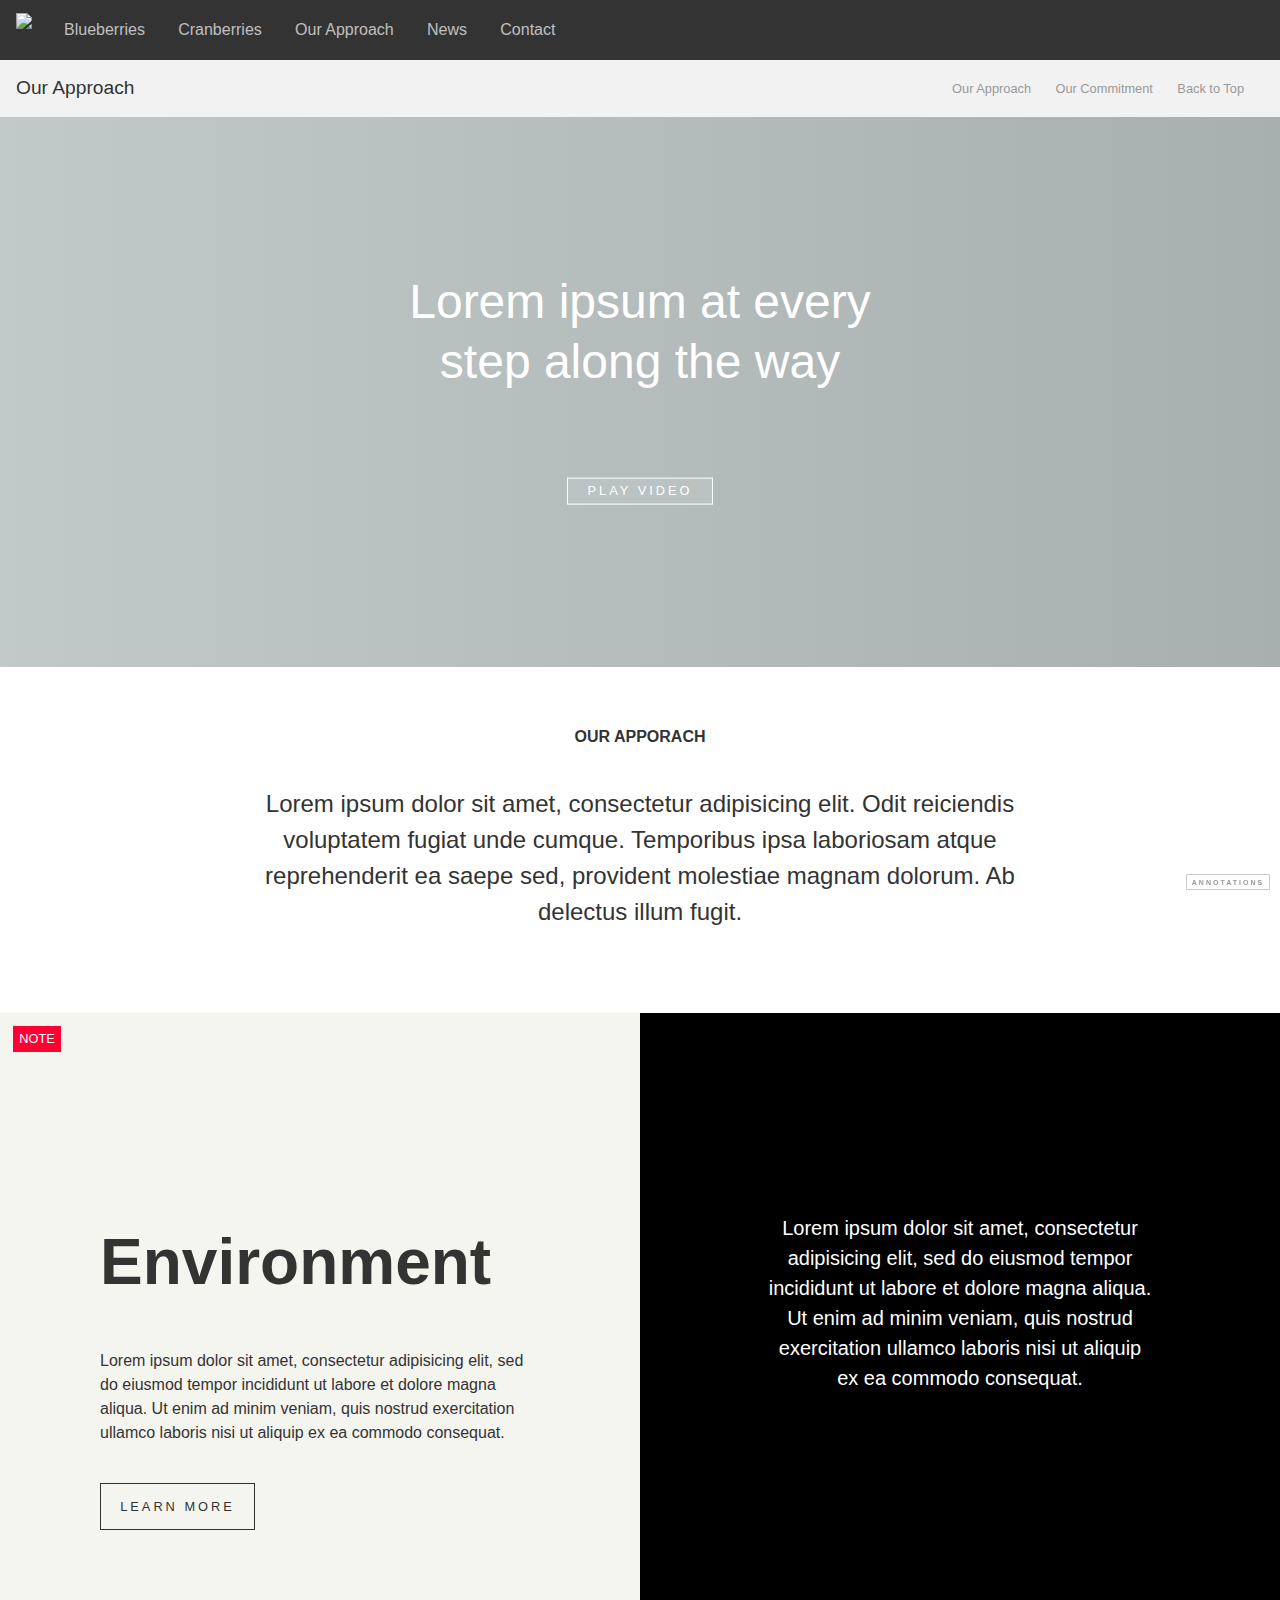
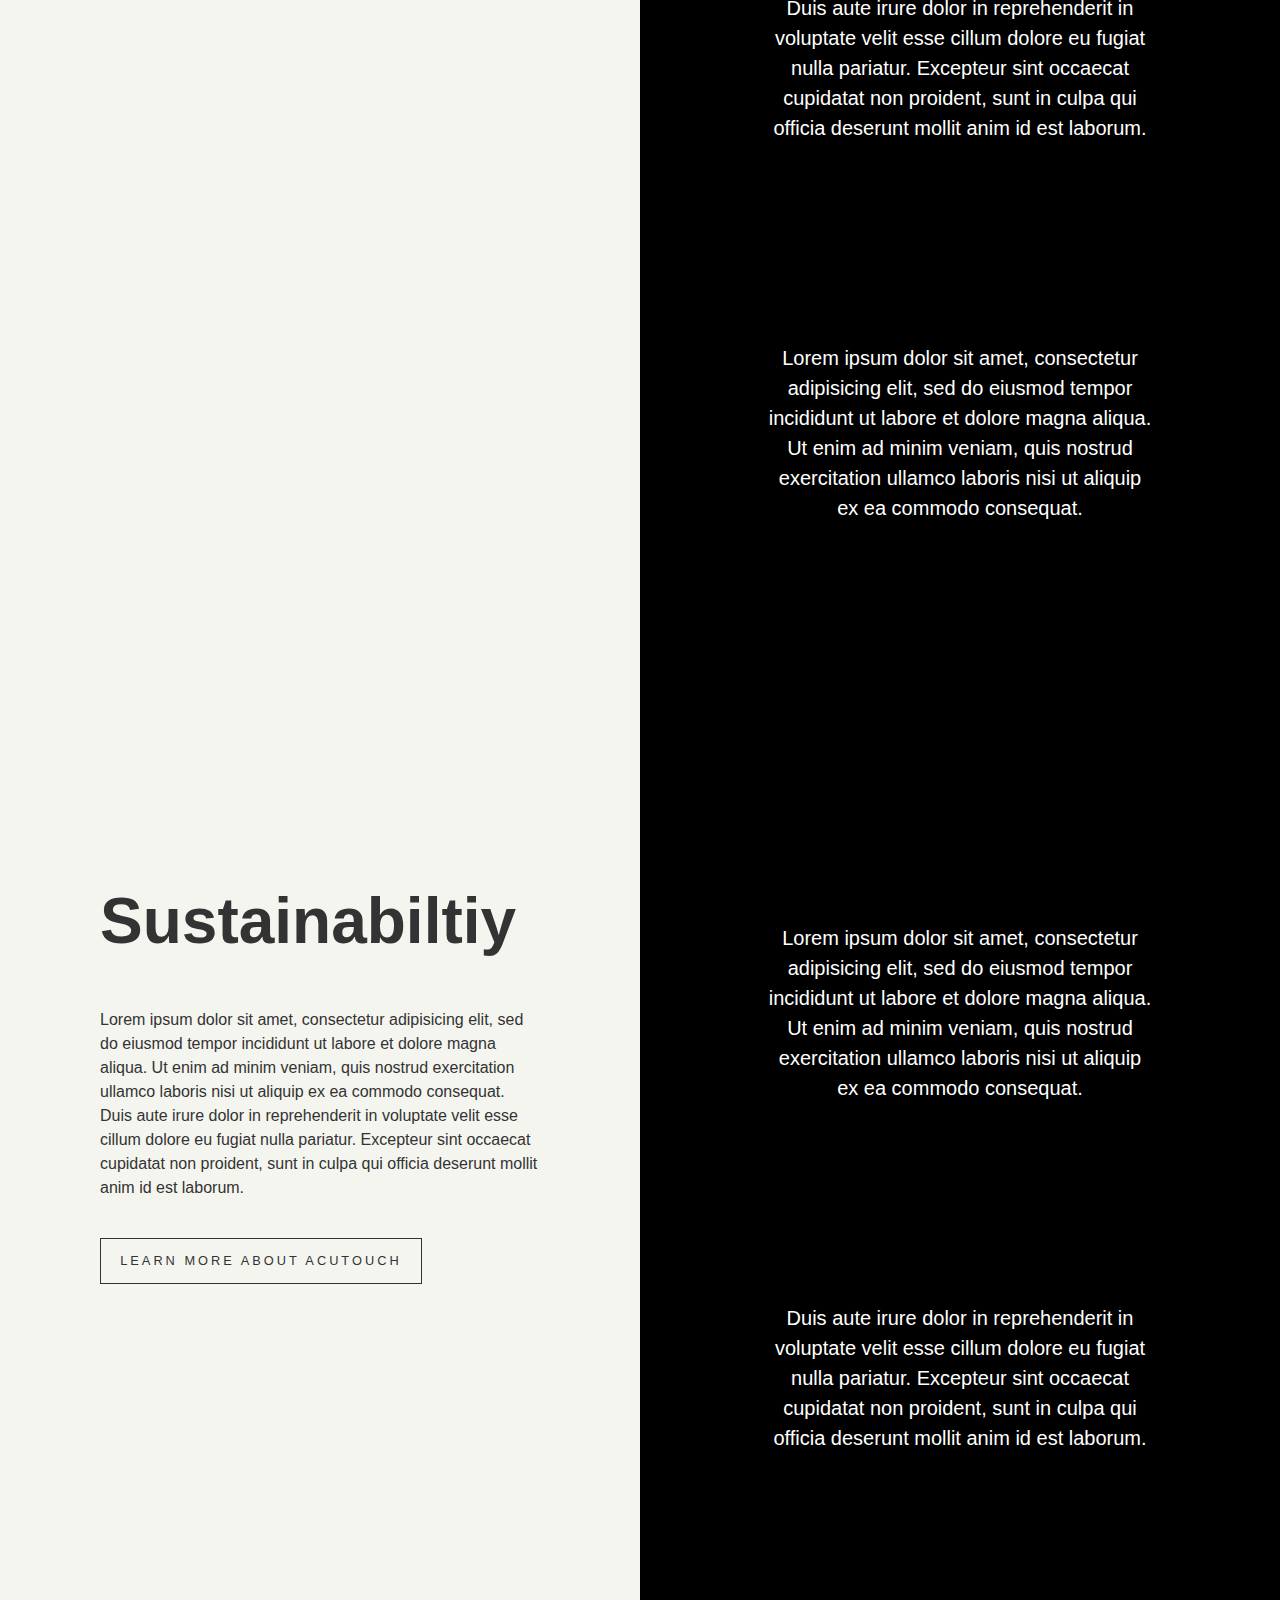
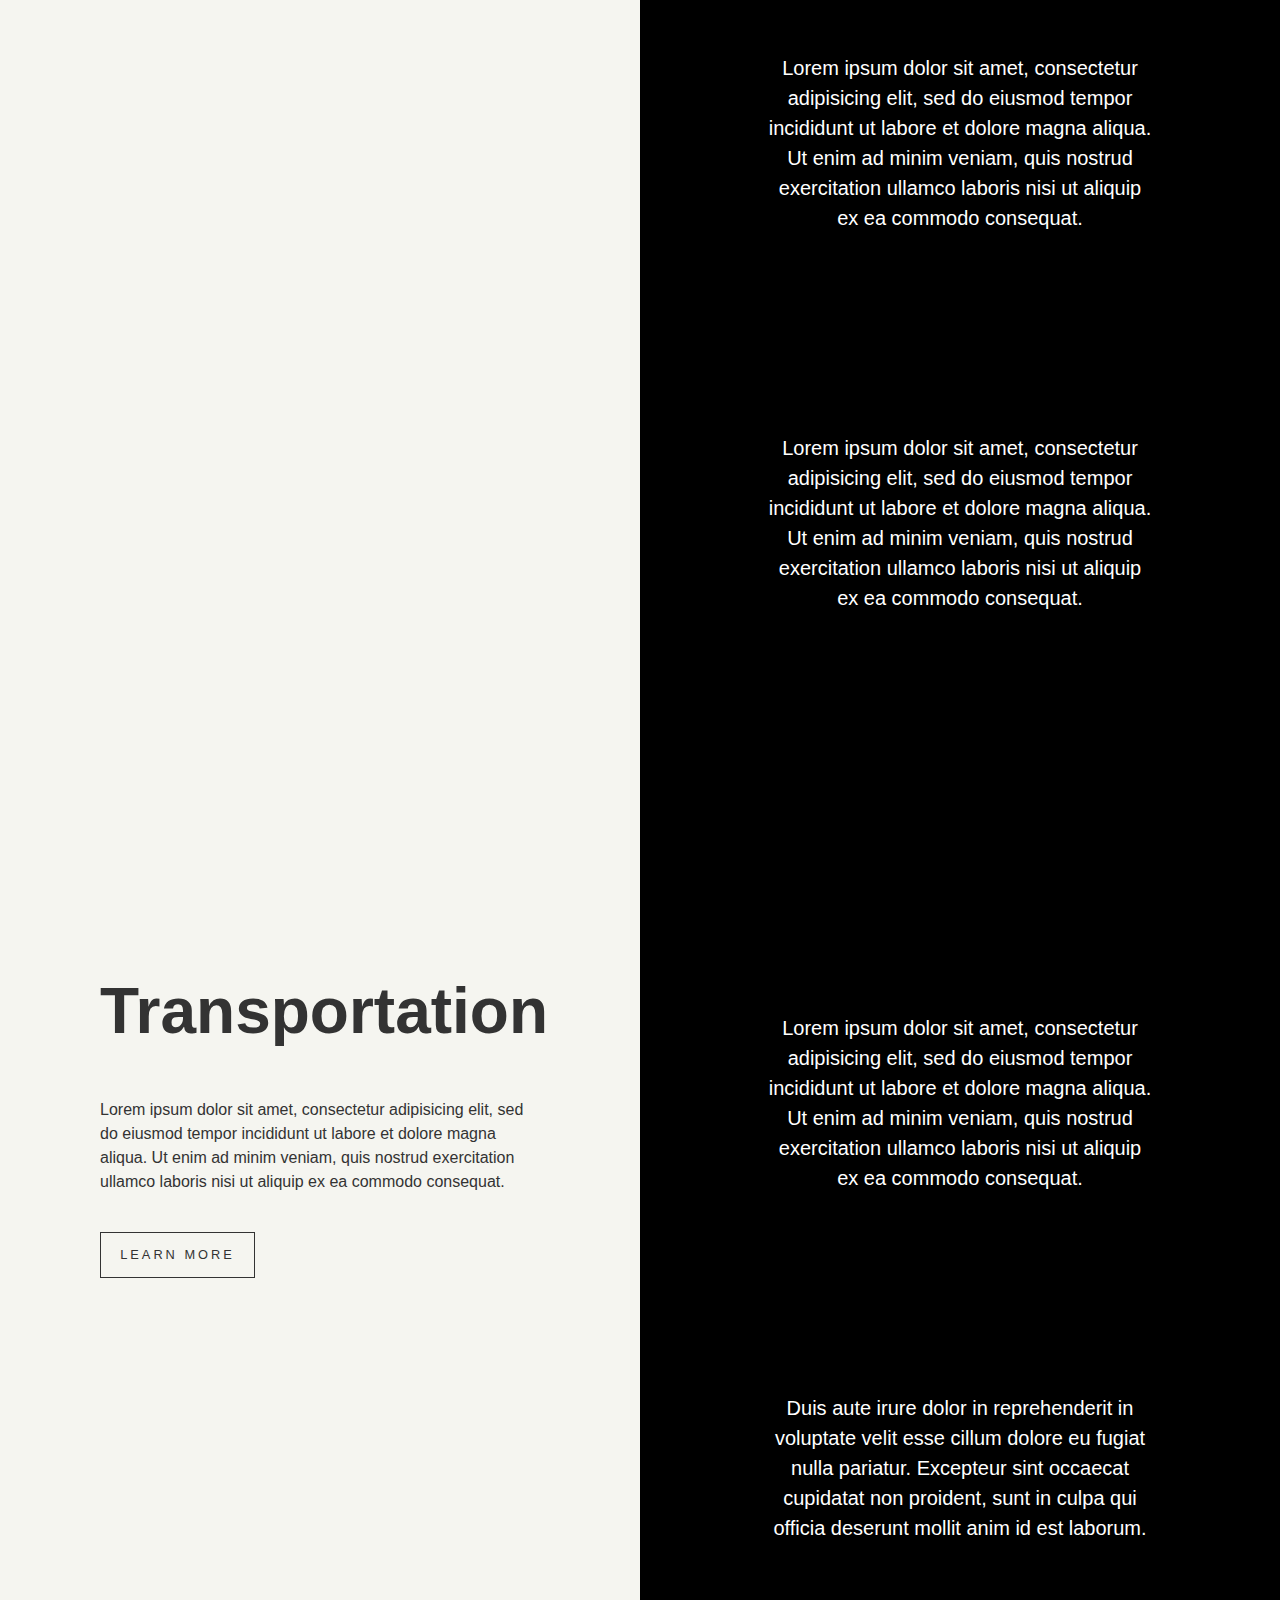
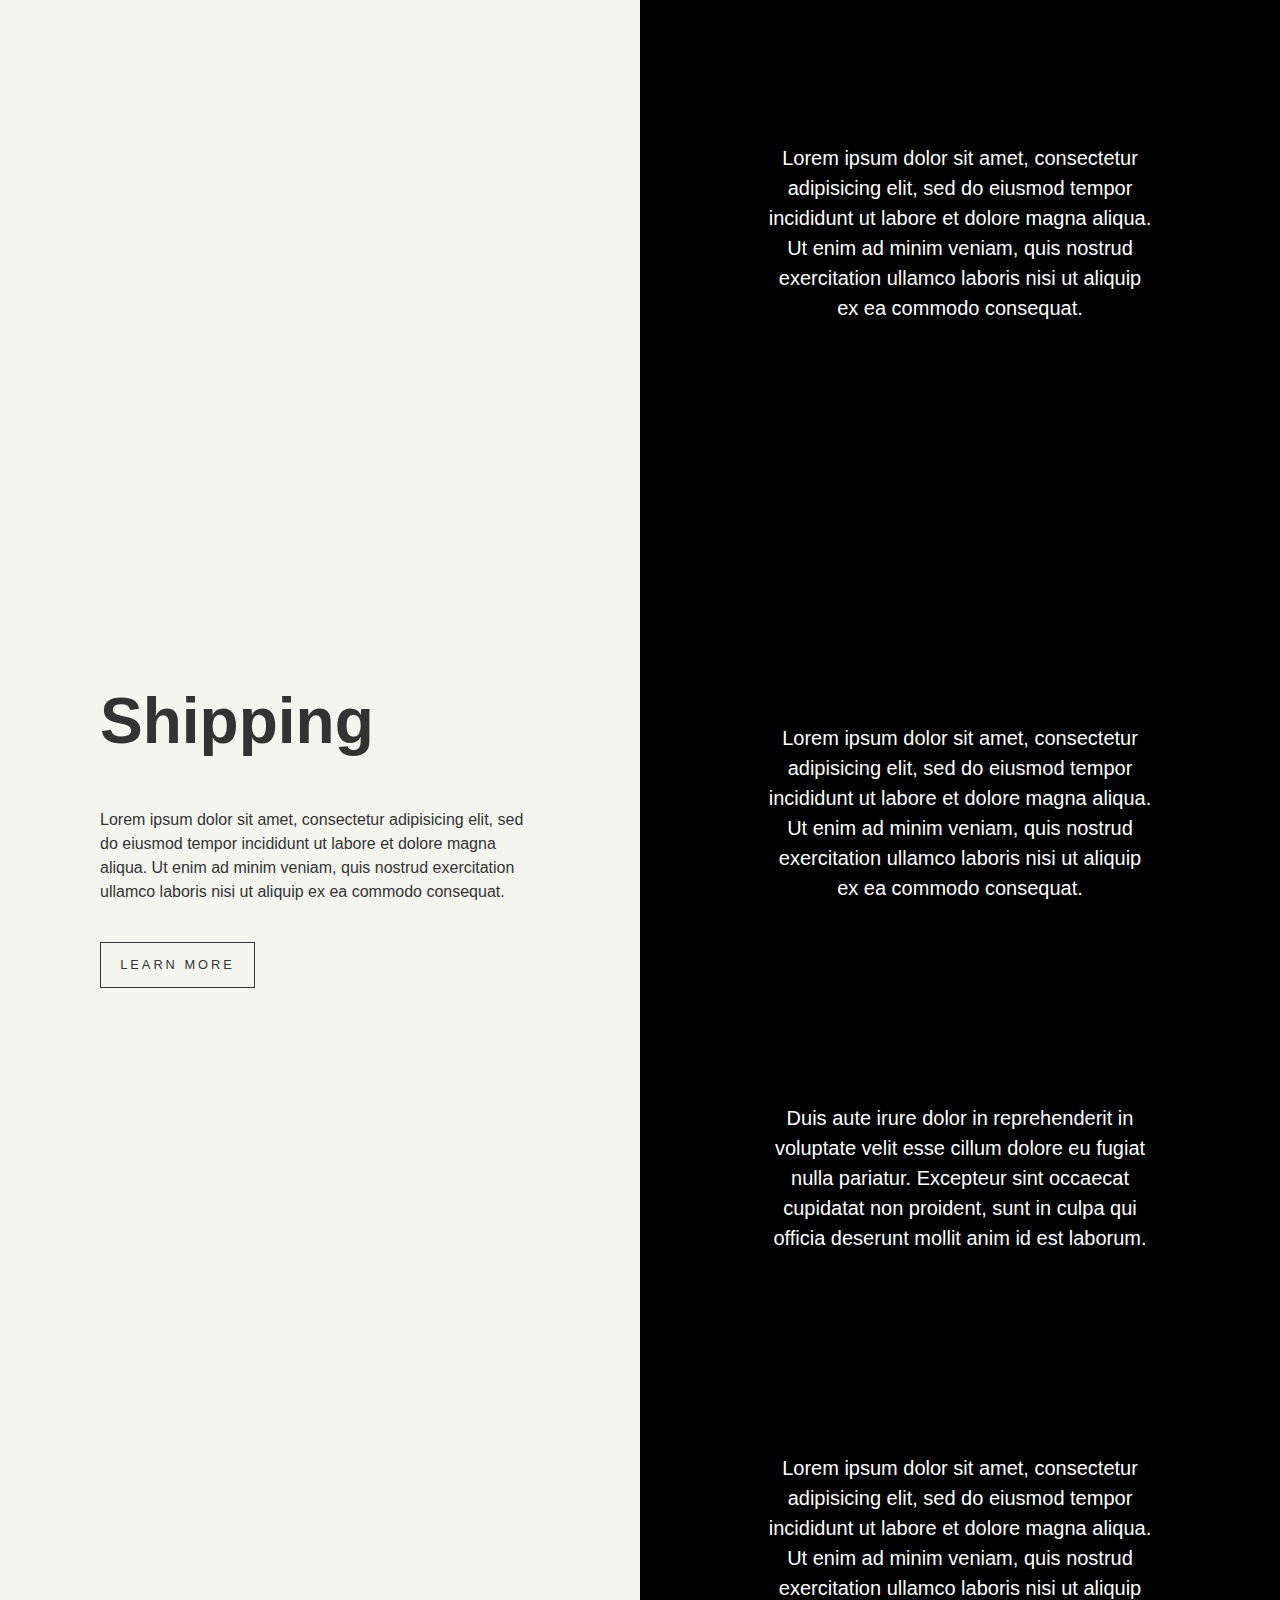
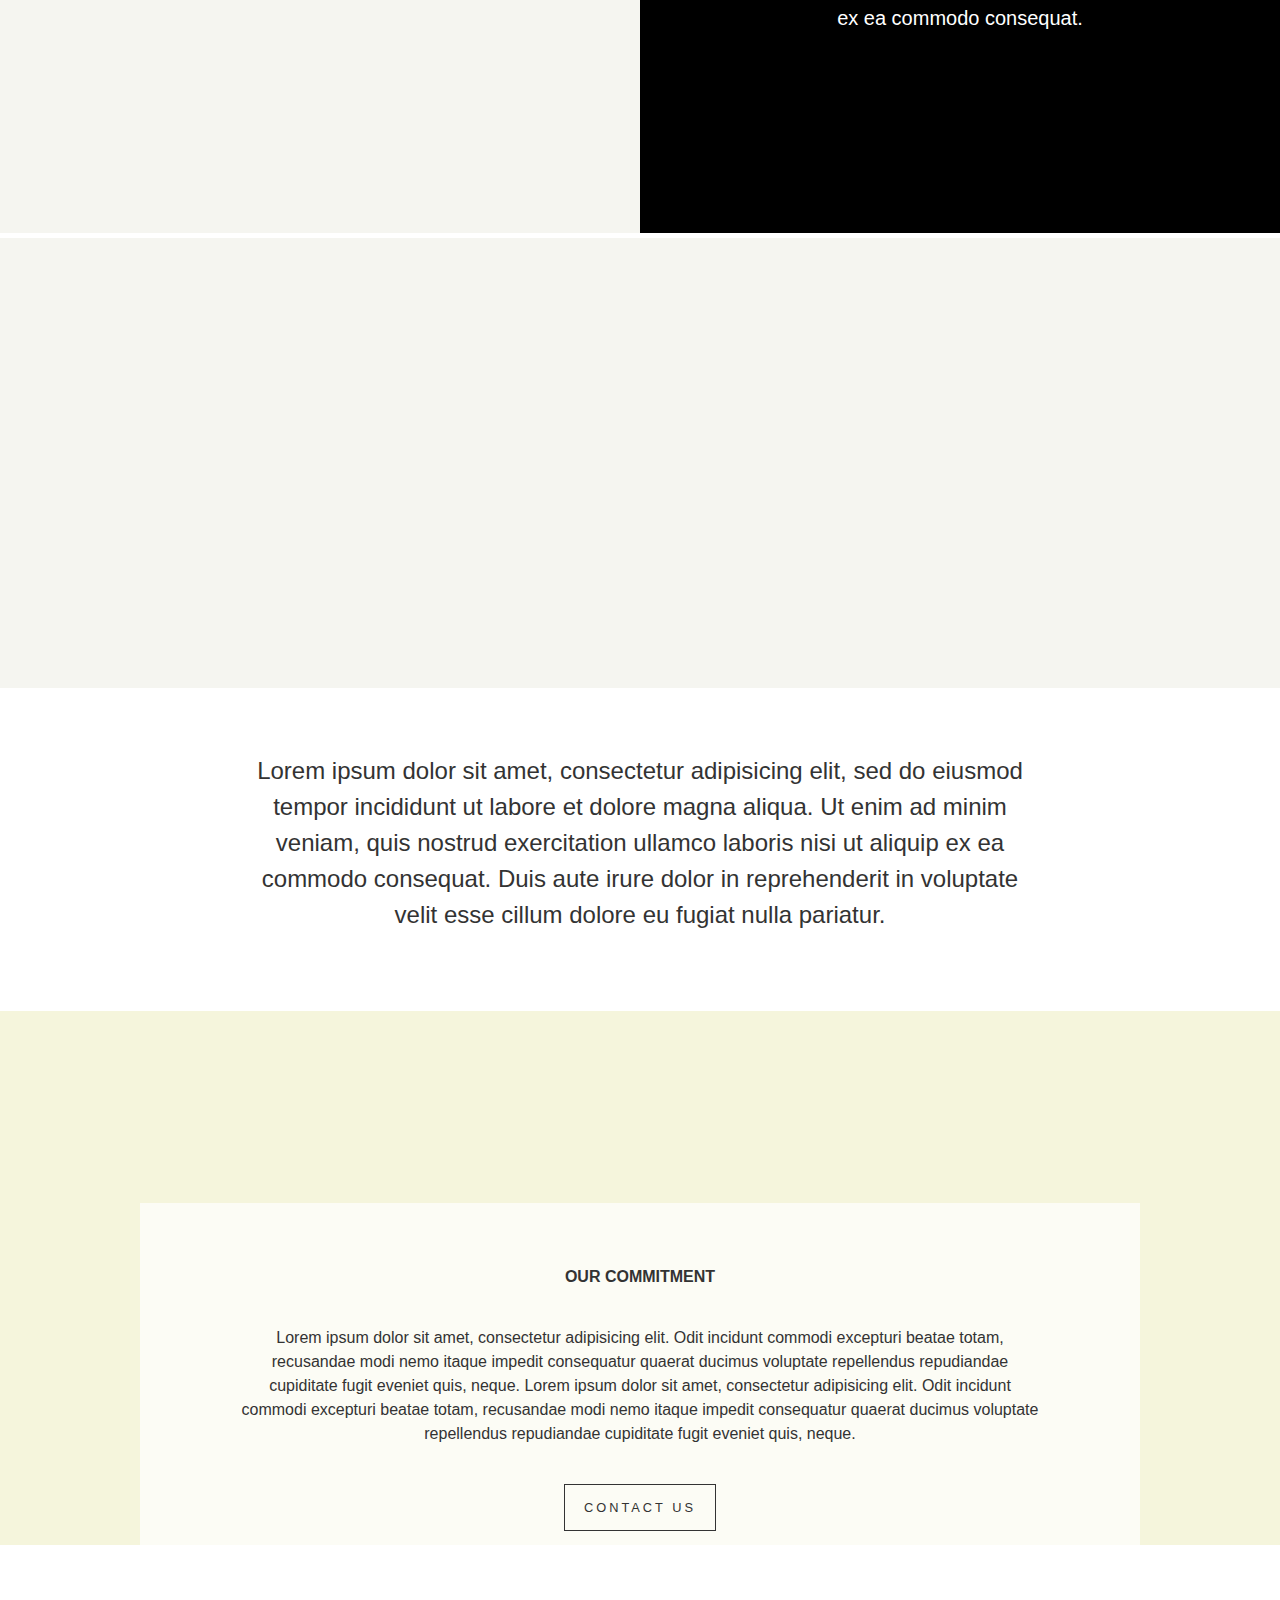
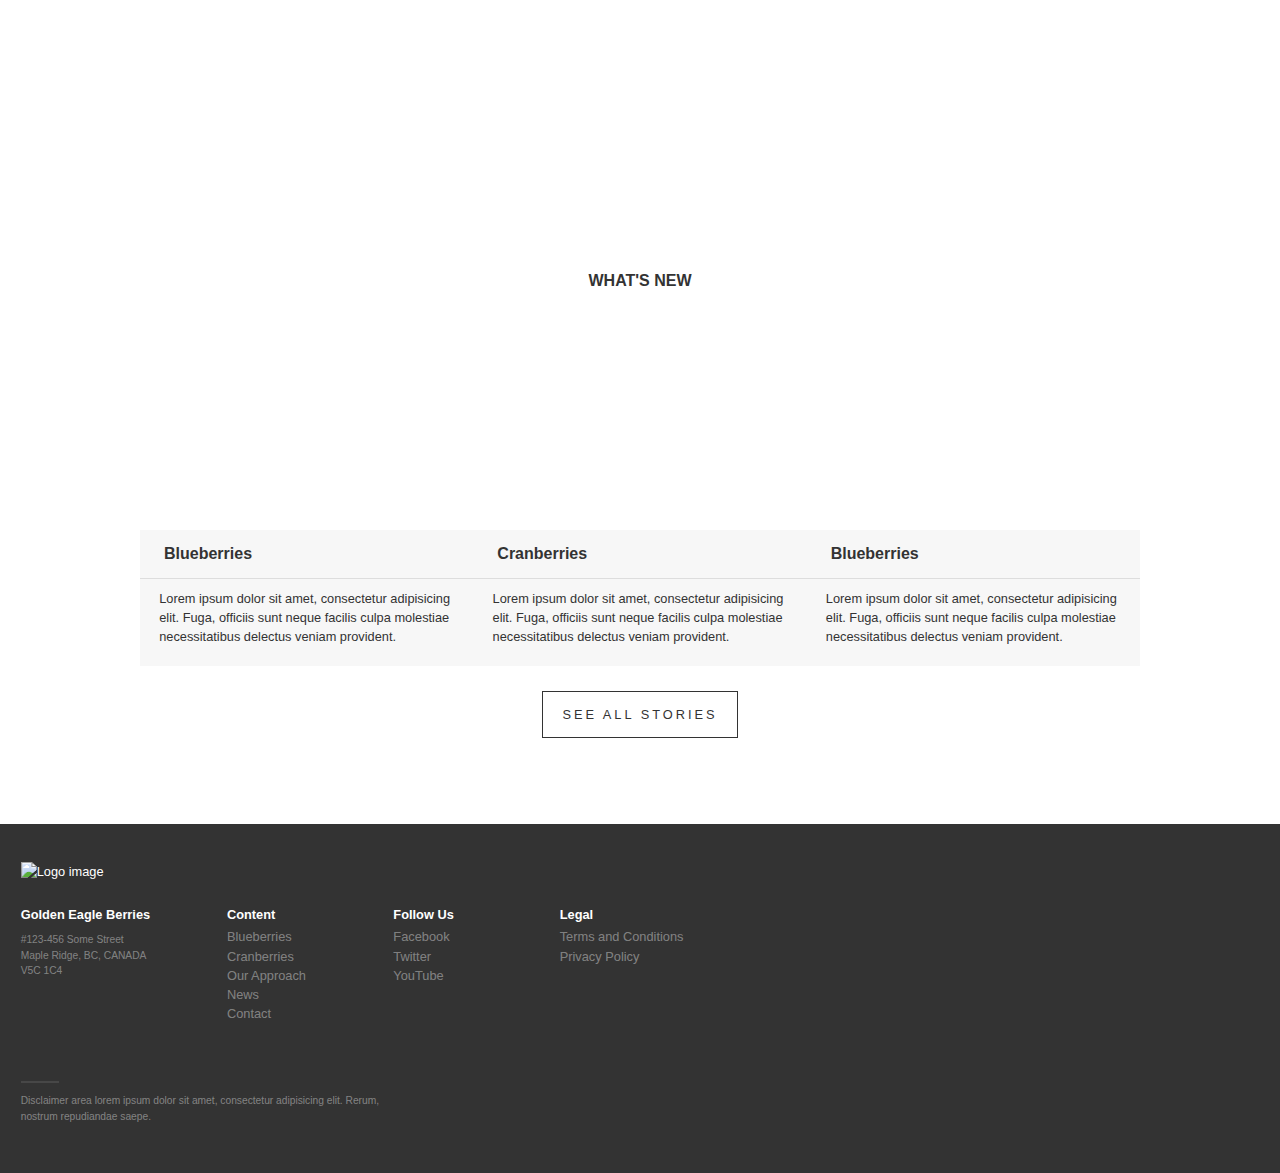
==== approach.html @ 4b3022dd "tweaks" ====
<!DOCTYPE html>
<html lang="en">
<head>
	<meta charset="UTF-8">
	<meta http-equiv="X-UA-Compatible" content="IE=edge,chrome=1">
	<meta name="viewport" content="width=device-width, initial-scale=1">
	<title>GEB Wireframe</title>
    <link rel="stylesheet" href="css/styles.css">
    <link rel="stylesheet" href="css/video-bg-style.css">
</head>

<body role="document">
  <div class="container clearfix" id="top">

    <header class="navigation" role="banner">
      <div class="navigation-wrapper">
        <a href="index.html" class="logo">
          <img src="img/logo.png">
        </a>
        <a href="javascript:void(0)" class="navigation-menu-button" id="js-mobile-menu">MENU</a>
        <nav role="navigation">
          <ul id="js-navigation-menu" class="navigation-menu show">
            <li class="nav-link"><a href="blueberries.html">Blueberries</a></li>
            <li class="nav-link"><a href="javascript:void(0)">Cranberries</a></li>
            <li class="nav-link"><a href="javascript:void(0)">Our Approach</a>
<!--               <ul class="submenu">
                <li><a href="javascript:void(0)">Farming</a></li>
                <li><a href="javascript:void(0)">Transportation</a></li>
                <li class="more"><a href="javascript:void(0)">Community</a>
                  <ul class="submenu">
                    <li><a href="javascript:void(0)">Sub-submenu Item</a></li>
                    <li><a href="javascript:void(0)">Another Item</a></li>
                  </ul>
                </li>
              </ul> -->
            </li>
            <li class="nav-link"><a href="javascript:void(0)">News</a></li>
            <li class="nav-link"><a href="contact.html">Contact</a></li>
          </ul>
        </nav>
        <!-- <div class="navigation-tools">
          <div class="search-bar">
            <form role="search">
              <input type="search" placeholder="Enter Search" />
              <button type="submit">
                <img src="https://raw.githubusercontent.com/thoughtbot/refills/master/source/images/search-icon.png" alt="Search Icon">
              </button>
            </form>
          </div>
        </div> -->
      </div>
    </header>

    <div class="sub-navigation">
      <div class="sub-navigation-wrapper">
        <nav role="navigation">
        <h1>Our Approach</h1>
          <ul>
            <li><a href="#overview">Our Approach</a></li>
            <li><a href="#commitment">Our Commitment</a></li>
            <li><a href="#top">Back to Top</a></li>
          </ul>
        </nav>
      </div>
    </div>


    <section class="image-gradient-dynamic intro">

      <!-- <div id="background-video" class="background-video"></div> -->
      <div class="overlay" style="background-image:url('img/fields.jpg'); background-position: center;"></div>

      <div class="copy">
        <p>Lorem ipsum at every step along the way</p>
        <label for="modal-1">
          <div class="modal-trigger button-hollow">Play Video</div>
        </label>
      </div>

      <div class="modal">
        <input class="modal-state" id="modal-1" type="checkbox" />
        <div class="modal-fade-screen">
          <div class="modal-inner">
            <div class="modal-close" for="modal-1"></div>
              <div class="video">
                <div class="video-wrapper">
                    <iframe src="http://www.youtube.com/embed/8ItNE_DX6Cc?showinfo=0&iv_load_policy=3&controls=0" frameborder="0" allowfullscreen></iframe>
                </div>
              </div>
          </div>
        </div>
      </div>

    </section>

    <section id="overview" class="center">
      <div class="section-inner-sm">
        <h2>Our Apporach</h2>
        <p>Lorem ipsum dolor sit amet, consectetur adipisicing elit. Odit reiciendis voluptatem fugiat unde cumque. Temporibus ipsa laboriosam atque reprehenderit ea saepe sed, provident molestiae magnam dolorum. Ab delectus illum fugit.</p>
      </div>
    </section>

    <section>
        <div class="process">

        <div class="row stickem-container">
          <div class="tooltip-item">
            NOTE
            <div class="tooltip">
              <p>This illustrates basic behaviour - we may want to customize this section with transiitons and video backgrounds</p>
            </div>
          </div>

          <div class="content" style="background-image:url('https://c.stocksy.com/a/nde200/z0/632883.jpg')">
            <p>Lorem ipsum dolor sit amet, consectetur adipisicing elit, sed do eiusmod tempor incididunt ut labore et dolore magna aliqua. Ut enim ad minim veniam, quis nostrud exercitation ullamco laboris nisi ut aliquip ex ea commodo consequat.</p>
            <p>Duis aute irure dolor in reprehenderit in voluptate velit esse cillum dolore eu fugiat nulla pariatur. Excepteur sint occaecat cupidatat non proident, sunt in culpa qui officia deserunt mollit anim id est laborum.</p>
            <p>Lorem ipsum dolor sit amet, consectetur adipisicing elit, sed do eiusmod tempor incididunt ut labore et dolore magna aliqua. Ut enim ad minim veniam, quis nostrud exercitation ullamco laboris nisi ut aliquip ex ea commodo consequat.</p>
          </div>

          <div class="aside stickem">
            <h3>Environment</h3>
            <p>Lorem ipsum dolor sit amet, consectetur adipisicing elit, sed do eiusmod tempor incididunt ut labore et dolore magna aliqua. Ut enim ad minim veniam, quis nostrud exercitation ullamco laboris nisi ut aliquip ex ea commodo consequat.</p>
            <a href="#" class="button-hollow dark">Learn more</a>
          </div>
        </div>

        <div class="row stickem-container">
          <div class="content" style="background-image:url('https://c.stocksy.com/a/Tft000/z0/213991.jpg')">
            <p>Lorem ipsum dolor sit amet, consectetur adipisicing elit, sed do eiusmod tempor incididunt ut labore et dolore magna aliqua. Ut enim ad minim veniam, quis nostrud exercitation ullamco laboris nisi ut aliquip ex ea commodo consequat.</p>
            <p>Duis aute irure dolor in reprehenderit in voluptate velit esse cillum dolore eu fugiat nulla pariatur. Excepteur sint occaecat cupidatat non proident, sunt in culpa qui officia deserunt mollit anim id est laborum.</p>
            <p>Lorem ipsum dolor sit amet, consectetur adipisicing elit, sed do eiusmod tempor incididunt ut labore et dolore magna aliqua. Ut enim ad minim veniam, quis nostrud exercitation ullamco laboris nisi ut aliquip ex ea commodo consequat.</p>
            <p>Lorem ipsum dolor sit amet, consectetur adipisicing elit, sed do eiusmod tempor incididunt ut labore et dolore magna aliqua. Ut enim ad minim veniam, quis nostrud exercitation ullamco laboris nisi ut aliquip ex ea commodo consequat.</p>
          </div>

          <div class="aside stickem">
            <h3>Sustainabiltiy</h3>
            <p>Lorem ipsum dolor sit amet, consectetur adipisicing elit, sed do eiusmod tempor incididunt ut labore et dolore magna aliqua. Ut enim ad minim veniam, quis nostrud exercitation ullamco laboris nisi ut aliquip ex ea commodo consequat. Duis aute irure dolor in reprehenderit in voluptate velit esse cillum dolore eu fugiat nulla pariatur. Excepteur sint occaecat cupidatat non proident, sunt in culpa qui officia deserunt mollit anim id est laborum.</p>
            <a href="#" class="button-hollow dark">Learn more about AcuTouch</a>
          </div>
        </div>

        <div class="row stickem-container">
          <div class="content" style="background-image:url('https://c.stocksy.com/a/Tft000/z0/213991.jpg')">
            <p>Lorem ipsum dolor sit amet, consectetur adipisicing elit, sed do eiusmod tempor incididunt ut labore et dolore magna aliqua. Ut enim ad minim veniam, quis nostrud exercitation ullamco laboris nisi ut aliquip ex ea commodo consequat.</p>
            <p>Duis aute irure dolor in reprehenderit in voluptate velit esse cillum dolore eu fugiat nulla pariatur. Excepteur sint occaecat cupidatat non proident, sunt in culpa qui officia deserunt mollit anim id est laborum.</p>
            <p>Lorem ipsum dolor sit amet, consectetur adipisicing elit, sed do eiusmod tempor incididunt ut labore et dolore magna aliqua. Ut enim ad minim veniam, quis nostrud exercitation ullamco laboris nisi ut aliquip ex ea commodo consequat.</p>
          </div>

          <div class="aside stickem">
            <h3>Transportation</h3>
            <p>Lorem ipsum dolor sit amet, consectetur adipisicing elit, sed do eiusmod tempor incididunt ut labore et dolore magna aliqua. Ut enim ad minim veniam, quis nostrud exercitation ullamco laboris nisi ut aliquip ex ea commodo consequat.</p>
            <a href="#" class="button-hollow dark">Learn more</a>
          </div>
        </div>

        <div class="row stickem-container">
          <div class="content" style="background-image:url('https://c.stocksy.com/a/Tft000/z0/213991.jpg')">
            <p>Lorem ipsum dolor sit amet, consectetur adipisicing elit, sed do eiusmod tempor incididunt ut labore et dolore magna aliqua. Ut enim ad minim veniam, quis nostrud exercitation ullamco laboris nisi ut aliquip ex ea commodo consequat.</p>
            <p>Duis aute irure dolor in reprehenderit in voluptate velit esse cillum dolore eu fugiat nulla pariatur. Excepteur sint occaecat cupidatat non proident, sunt in culpa qui officia deserunt mollit anim id est laborum.</p>
            <p>Lorem ipsum dolor sit amet, consectetur adipisicing elit, sed do eiusmod tempor incididunt ut labore et dolore magna aliqua. Ut enim ad minim veniam, quis nostrud exercitation ullamco laboris nisi ut aliquip ex ea commodo consequat.</p>
          </div>

          <div class="aside stickem">
            <h3>Shipping</h3>
            <p>Lorem ipsum dolor sit amet, consectetur adipisicing elit, sed do eiusmod tempor incididunt ut labore et dolore magna aliqua. Ut enim ad minim veniam, quis nostrud exercitation ullamco laboris nisi ut aliquip ex ea commodo consequat.</p>
            <a href="#" class="button-hollow dark">Learn more</a>
          </div>
        </div>

        <div class="row stickem-container" style="background-image:url('https://c.stocksy.com/a/8kv200/z0/698624.jpg')">
        </div>

      </div>
    </section>

    <section id="overview" class="center">
      <div class="section-inner-sm">
      <p>Lorem ipsum dolor sit amet, consectetur adipisicing elit, sed do eiusmod
      tempor incididunt ut labore et dolore magna aliqua. Ut enim ad minim veniam,
      quis nostrud exercitation ullamco laboris nisi ut aliquip ex ea commodo
      consequat. Duis aute irure dolor in reprehenderit in voluptate velit esse
      cillum dolore eu fugiat nulla pariatur.</p>
      </div>
    </section>


    <section id="commitment">

    	<div id="js-parallax-window" class="parallax-window">
    	  <div class="parallax-static-content">
    	    <div class="section-inner floating-box">
           <h2>Our Commitment</h2>
           <p>Lorem ipsum dolor sit amet, consectetur adipisicing elit. Odit incidunt commodi excepturi beatae totam, recusandae modi nemo itaque impedit consequatur quaerat ducimus voluptate repellendus repudiandae cupiditate fugit eveniet quis, neque. Lorem ipsum dolor sit amet, consectetur adipisicing elit. Odit incidunt commodi excepturi beatae totam, recusandae modi nemo itaque impedit consequatur quaerat ducimus voluptate repellendus repudiandae cupiditate fugit eveniet quis, neque.</p>
           <a href="#" class="button-hollow dark">Contact Us</a>
          </div>
    	  </div>
    	  <div id="js-parallax-background" class="parallax-background"></div>
    	</div>
    </section>

    <section id="news" class="center">
      <div class="section-inner">
        <h2>What's New</h2>
        <div class="cards">

        <div class="card">
          <div class="card-image">
            <img src="https://c.stocksy.com/a/Tft000/z0/213991.jpg" alt="">
          </div>
          <div class="card-header">
            Blueberries
          </div>
          <div class="card-copy">
            <p>Lorem ipsum dolor sit amet, consectetur adipisicing elit. Fuga, officiis sunt neque facilis culpa molestiae necessitatibus delectus veniam provident.</p>
          </div>
        </div>

        <div class="card">
          <div class="card-image">
            <img src="https://c.stocksy.com/a/H6z100/z0/473201.jpg" alt="">
          </div>
          <div class="card-header">
            Cranberries
          </div>
          <div class="card-copy">
            <p>Lorem ipsum dolor sit amet, consectetur adipisicing elit. Fuga, officiis sunt neque facilis culpa molestiae necessitatibus delectus veniam provident.</p>
          </div>
        </div>
            <div class="card">
          <div class="card-image">
            <img src="https://c.stocksy.com/a/5Sb000/z0/143969.jpg" alt="">
          </div>
          <div class="card-header">
            Blueberries
          </div>
          <div class="card-copy">
            <p>Lorem ipsum dolor sit amet, consectetur adipisicing elit. Fuga, officiis sunt neque facilis culpa molestiae necessitatibus delectus veniam provident.</p>
          </div>
        </div>

      </div>
      <a href="#" class="button-hollow dark center">See all stories</a>
      </div>
    </section>


    <!--WIREFRAME ANNOTATIONS-->

    <button type="button" class="js-menu-trigger sliding-panel-button">
      Annotations
    </button>

    <nav class="js-menu sliding-panel-content annotations">
      <h3>Annotations</h3>
      <p><strong>Please note:</strong> This is not a functional site &ndash; it is a wireframe used for layout purposes only. Design details will be worked out during design phase.</p>
      <hr>
      <h4>Process Section</h4>
      <ol>
        <li>For interactive scrolling component we would like to enhance with video background, should budget allow for it</li>
        <li>See this <a href="https://nest.com/ca/thermostat/meet-nest-thermostat/">example</a></li>
      </ol>
      <h4>News Stories</h4>
      <p>News stories to pull last 6 from blog posts</p>
    </nav>
    <div class="js-menu-screen sliding-panel-fade-screen"></div>


    <footer class="footer" role="contentinfo">
      <div class="footer-logo">
        <img src="img/logo.png" alt="Logo image">
      </div>
      <div class="footer-address">
        <h3>Golden Eagle Berries</h3>
        <p>#123-456 Some Street<br>
        Maple Ridge, BC, CANADA<br>
        V5C 1C4</p>
      </div>
      <div class="footer-links">
        <ul>
          <li><h3>Content</h3></li>
          <li><a href="javascript:void(0)">Blueberries</a></li>
          <li><a href="javascript:void(0)">Cranberries</a></li>
          <li><a href="javascript:void(0)">Our Approach</a></li>
          <li><a href="javascript:void(0)">News</a></li>
          <li><a href="javascript:void(0)">Contact</a></li>
        </ul>
        <ul>
          <li><h3>Follow Us</h3></li>
          <li><a href="javascript:void(0)">Facebook</a></li>
          <li><a href="javascript:void(0)">Twitter</a></li>
          <li><a href="javascript:void(0)">YouTube</a></li>
        </ul>
        <ul>
          <li><h3>Legal</h3></li>
          <li><a href="javascript:void(0)">Terms and Conditions</a></li>
          <li><a href="javascript:void(0)">Privacy Policy</a></li>
        </ul>
      </div>
      <hr>
      <p>Disclaimer area lorem ipsum dolor sit amet, consectetur adipisicing elit. Rerum, nostrum repudiandae saepe.</p>
    </footer>

</div>

<script src="http://code.jquery.com/jquery-1.11.3.min.js"></script>
<script src="js/bourbon/navigation.js"></script>
<script src="js/bourbon/parallax.js"></script>
<script src="js/bourbon/modal.js"></script>
<script src="js/bourbon/sliding-panel-content.js"></script>

<script src="js/external/jquery.youtubebackground.js"></script>
<script src="js/external/jquery.youtube.js"></script>
<script src="js/external/jquery.stickem.js"></script>
<script src="js/external/script.js"></script>

<script>
  $(document).ready(function() {
    $('.process').stickem();
  });
</script>

</body>
</html>
---- css/styles.css ----
@charset "UTF-8";
/* Main Stylesheet */
button, input[type="button"], input[type="reset"], input[type="submit"] {
  appearance: none;
  background-color: #477dca;
  border: 0;
  border-radius: 3px;
  color: #fff;
  cursor: pointer;
  display: inline-block;
  font-family: "Helvetica Neue", "Helvetica", "Roboto", "Arial", sans-serif;
  font-size: 1em;
  -webkit-font-smoothing: antialiased;
  font-weight: 600;
  line-height: 1;
  padding: 0.75em 1.5em;
  text-decoration: none;
  transition: background-color 150ms ease;
  user-select: none;
  vertical-align: middle;
  white-space: nowrap; }
  button:hover, button:focus, input[type="button"]:hover, input[type="button"]:focus, input[type="reset"]:hover, input[type="reset"]:focus, input[type="submit"]:hover, input[type="submit"]:focus {
    background-color: #3864a1;
    color: #fff; }
  button:disabled, input[type="button"]:disabled, input[type="reset"]:disabled, input[type="submit"]:disabled {
    cursor: not-allowed;
    opacity: 0.5; }
    button:disabled:hover, input[type="button"]:disabled:hover, input[type="reset"]:disabled:hover, input[type="submit"]:disabled:hover {
      background-color: #477dca; }

fieldset {
  background-color: #f6f6f6;
  border: 1px solid #ddd;
  margin: 0 0 0.75em;
  padding: 1.5em; }

input,
label,
select {
  display: block;
  font-family: "Helvetica Neue", "Helvetica", "Roboto", "Arial", sans-serif;
  font-size: 1em; }

label {
  font-weight: 600;
  margin-bottom: 0.375em; }
  label.required::after {
    content: "*"; }
  label abbr {
    display: none; }

input[type="color"], input[type="date"], input[type="datetime"], input[type="datetime-local"], input[type="email"], input[type="month"], input[type="number"], input[type="password"], input[type="search"], input[type="tel"], input[type="text"], input[type="time"], input[type="url"], input[type="week"], input:not([type]), textarea,
select[multiple=multiple] {
  background-color: #fff;
  border: 1px solid #ddd;
  border-radius: 3px;
  box-shadow: inset 0 1px 3px rgba(0, 0, 0, 0.06);
  box-sizing: border-box;
  font-family: "Helvetica Neue", "Helvetica", "Roboto", "Arial", sans-serif;
  font-size: 1em;
  margin-bottom: 0.75em;
  padding: 0.5em;
  transition: border-color 150ms ease;
  width: 100%; }
  input[type="color"]:hover, input[type="date"]:hover, input[type="datetime"]:hover, input[type="datetime-local"]:hover, input[type="email"]:hover, input[type="month"]:hover, input[type="number"]:hover, input[type="password"]:hover, input[type="search"]:hover, input[type="tel"]:hover, input[type="text"]:hover, input[type="time"]:hover, input[type="url"]:hover, input[type="week"]:hover, input:not([type]):hover, textarea:hover,
  select[multiple=multiple]:hover {
    border-color: #b0b0b0; }
  input[type="color"]:focus, input[type="date"]:focus, input[type="datetime"]:focus, input[type="datetime-local"]:focus, input[type="email"]:focus, input[type="month"]:focus, input[type="number"]:focus, input[type="password"]:focus, input[type="search"]:focus, input[type="tel"]:focus, input[type="text"]:focus, input[type="time"]:focus, input[type="url"]:focus, input[type="week"]:focus, input:not([type]):focus, textarea:focus,
  select[multiple=multiple]:focus {
    border-color: #477dca;
    box-shadow: inset 0 1px 3px rgba(0, 0, 0, 0.06), 0 0 5px rgba(55, 112, 192, 0.7);
    outline: none; }
  input[type="color"]:disabled, input[type="date"]:disabled, input[type="datetime"]:disabled, input[type="datetime-local"]:disabled, input[type="email"]:disabled, input[type="month"]:disabled, input[type="number"]:disabled, input[type="password"]:disabled, input[type="search"]:disabled, input[type="tel"]:disabled, input[type="text"]:disabled, input[type="time"]:disabled, input[type="url"]:disabled, input[type="week"]:disabled, input:not([type]):disabled, textarea:disabled,
  select[multiple=multiple]:disabled {
    background-color: #f2f2f2;
    cursor: not-allowed; }
    input[type="color"]:disabled:hover, input[type="date"]:disabled:hover, input[type="datetime"]:disabled:hover, input[type="datetime-local"]:disabled:hover, input[type="email"]:disabled:hover, input[type="month"]:disabled:hover, input[type="number"]:disabled:hover, input[type="password"]:disabled:hover, input[type="search"]:disabled:hover, input[type="tel"]:disabled:hover, input[type="text"]:disabled:hover, input[type="time"]:disabled:hover, input[type="url"]:disabled:hover, input[type="week"]:disabled:hover, input:not([type]):disabled:hover, textarea:disabled:hover,
    select[multiple=multiple]:disabled:hover {
      border: 1px solid #ddd; }

textarea {
  resize: vertical; }

input[type="search"] {
  appearance: none; }

input[type="checkbox"],
input[type="radio"] {
  display: inline;
  margin-right: 0.375em; }
  input[type="checkbox"] + label,
  input[type="radio"] + label {
    display: inline-block; }

input[type="file"] {
  margin-bottom: 0.75em;
  width: 100%; }

select {
  margin-bottom: 1.5em;
  max-width: 100%;
  width: auto; }

ul,
ol {
  list-style-type: none;
  margin: 0;
  padding: 0; }
dl {
  margin-bottom: 0.75em; }
  dl dt {
    font-weight: bold;
    margin-top: 0.75em; }
  dl dd {
    margin: 0; }

table {
  border-collapse: collapse;
  font-feature-settings: "kern", "liga", "tnum";
  margin: 0.75em 0;
  table-layout: fixed;
  width: 100%; }

th {
  border-bottom: 1px solid #a5a5a5;
  font-weight: 600;
  padding: 0.75em 0;
  text-align: left; }

td {
  border-bottom: 1px solid #ddd;
  padding: 0.75em 0; }

tr,
td,
th {
  vertical-align: middle; }

body {
  color: #333;
  font-family: "Helvetica Neue", "Helvetica", "Roboto", "Arial", sans-serif;
  font-feature-settings: "kern", "liga", "pnum";
  font-size: 1em;
  line-height: 1.5; }

h1,
h2,
h3,
h4,
h5,
h6 {
  font-family: "Helvetica Neue", "Helvetica", "Roboto", "Arial", sans-serif;
  font-size: 1em;
  line-height: 1.2;
  margin: 0 0 0.75em; }

p {
  margin: 0 0 0.75em; }

a {
  color: #477dca;
  text-decoration: none;
  transition: color 150ms ease; }
  a:active, a:focus, a:hover {
    color: #355d97; }

hr {
  border-bottom: 1px solid #ddd;
  border-left: 0;
  border-right: 0;
  border-top: 0;
  margin: 1.5em 0; }

img,
picture {
  margin: 0;
  max-width: 100%; }

html {
  box-sizing: border-box; }

*, *::after, *::before {
  box-sizing: inherit; }

header.navigation {
  background-color: #333;
  min-height: 60px;
  width: 100%;
  z-index: 999; }
  header.navigation .navigation-wrapper {
    position: relative;
    z-index: 9999; }
    header.navigation .navigation-wrapper::after {
      clear: both;
      content: "";
      display: table; }
  header.navigation .logo {
    float: left;
    max-height: 60px;
    padding-left: 1em;
    padding-right: 2em; }
    @media screen and (min-width: 53.75em) {
      header.navigation .logo {
        padding-left: 1em; } }
    header.navigation .logo img {
      max-height: 60px;
      padding: 0.8em 0; }
  header.navigation .navigation-menu-button {
    color: rgba(255, 255, 255, 0.7);
    display: block;
    float: right;
    line-height: 60px;
    margin: 0;
    padding-right: 1em;
    text-decoration: none;
    text-transform: uppercase; }
    @media screen and (min-width: 53.75em) {
      header.navigation .navigation-menu-button {
        display: none; } }
    header.navigation .navigation-menu-button:focus, header.navigation .navigation-menu-button:hover {
      color: white; }
  header.navigation nav {
    float: none;
    min-height: 60px;
    z-index: 9999999; }
    @media screen and (min-width: 53.75em) {
      header.navigation nav {
        float: left; } }
  header.navigation ul.navigation-menu {
    clear: both;
    display: none;
    margin: 0 auto;
    overflow: visible;
    padding: 0;
    width: 100%;
    z-index: 9999; }
    header.navigation ul.navigation-menu.show {
      display: block; }
    @media screen and (min-width: 53.75em) {
      header.navigation ul.navigation-menu {
        display: inline;
        margin: 0;
        padding: 0; } }
  header.navigation ul li.nav-link {
    background: #333;
    display: block;
    line-height: 60px;
    overflow: hidden;
    padding-right: 0.8em;
    text-align: right;
    width: 100%;
    z-index: 9999; }
    @media screen and (min-width: 53.75em) {
      header.navigation ul li.nav-link {
        background: transparent;
        display: inline;
        line-height: 60px;
        text-decoration: none;
        width: auto; } }
    header.navigation ul li.nav-link a {
      color: rgba(255, 255, 255, 0.7);
      display: inline-block;
      text-decoration: none; }
      @media screen and (min-width: 53.75em) {
        header.navigation ul li.nav-link a {
          padding-right: 1em; } }
      header.navigation ul li.nav-link a:focus, header.navigation ul li.nav-link a:hover {
        color: white; }
  header.navigation .active-nav-item a {
    border-bottom: 1px solid rgba(255, 255, 255, 0.5);
    padding-bottom: 3px; }
  header.navigation li.more.nav-link {
    padding-right: 0; }
    @media screen and (min-width: 53.75em) {
      header.navigation li.more.nav-link {
        padding-right: 1em; } }
    header.navigation li.more.nav-link > ul > li:first-child a {
      padding-top: 1em; }
    header.navigation li.more.nav-link a {
      margin-right: 1em; }
    header.navigation li.more.nav-link > a {
      padding-right: 0.6em; }
    header.navigation li.more.nav-link > a:after {
      position: absolute;
      top: auto;
      right: -0.4em;
      bottom: auto;
      left: auto;
      content: '\25BE';
      color: rgba(255, 255, 255, 0.7); }
  header.navigation li.more {
    overflow: visible;
    padding-right: 0; }
    header.navigation li.more a {
      padding-right: 0.8em; }
    header.navigation li.more > a {
      padding-right: 1.6em;
      position: relative; }
      @media screen and (min-width: 53.75em) {
        header.navigation li.more > a {
          margin-right: 1em; } }
      header.navigation li.more > a:after {
        content: '›';
        font-size: 1.2em;
        position: absolute;
        right: 0.5em; }
    header.navigation li.more:focus > .submenu, header.navigation li.more:hover > .submenu {
      display: block; }
    @media screen and (min-width: 53.75em) {
      header.navigation li.more {
        padding-right: 0.8em;
        position: relative; } }
  header.navigation ul.submenu {
    display: none;
    padding-left: 0; }
    @media screen and (min-width: 53.75em) {
      header.navigation ul.submenu {
        left: -1em;
        position: absolute;
        top: 1.5em; } }
    @media screen and (min-width: 53.75em) {
      header.navigation ul.submenu .submenu {
        left: 11.8em;
        top: 0; } }
    header.navigation ul.submenu li {
      display: block;
      padding-right: 0; }
      @media screen and (min-width: 53.75em) {
        header.navigation ul.submenu li {
          line-height: 46.15385px; }
          header.navigation ul.submenu li:first-child > a {
            border-top-left-radius: 3px;
            border-top-right-radius: 3px; }
          header.navigation ul.submenu li:last-child > a {
            border-bottom-left-radius: 3px;
            border-bottom-right-radius: 3px;
            padding-bottom: 0.7em; } }
      header.navigation ul.submenu li a {
        background-color: #2b2b2b;
        display: inline-block;
        text-align: right;
        width: 100%; }
        @media screen and (min-width: 53.75em) {
          header.navigation ul.submenu li a {
            background-color: #333;
            padding-left: 1em;
            text-align: left;
            width: 12em; } }
  header.navigation .navigation-tools {
    background: #505050;
    clear: both;
    display: block;
    height: 60px; }
    @media screen and (min-width: 53.75em) {
      header.navigation .navigation-tools {
        background: transparent;
        clear: none;
        float: right; } }
  header.navigation .search-bar {
    float: left;
    padding: 0.85em 0.85em 0.7em 0.6em;
    width: 60%; }
    header.navigation .search-bar form {
      position: relative; }
      header.navigation .search-bar form input[type=search] {
        background: #404040;
        border: 0;
        border-radius: 0;
        box-sizing: border-box;
        color: rgba(255, 255, 255, 0.7);
        font-size: 0.9em;
        font-style: italic;
        margin: 0;
        padding: 0.5em 0.8em;
        width: 100%; }
        @media screen and (min-width: 53.75em) {
          header.navigation .search-bar form input[type=search] {
            width: 100%; } }
      header.navigation .search-bar form button[type=submit] {
        background: #404040;
        border: none;
        bottom: 0.3em;
        left: auto;
        outline: none;
        padding: 0 9px;
        position: absolute;
        right: 0.3em;
        top: 0.3em; }
        header.navigation .search-bar form button[type=submit] img {
          height: 12px;
          opacity: 0.7;
          padding: 1px; }
    @media screen and (min-width: 53.75em) {
      header.navigation .search-bar {
        display: inline-block;
        position: relative;
        width: 16em; }
        header.navigation .search-bar input {
          box-sizing: border-box;
          display: block; } }

.hero {
  background: url("https://raw.githubusercontent.com/thoughtbot/refills/master/source/images/mountains.png"), -webkit-linear-gradient(-280deg, #20392B, #7F99BE), no-repeat #7F99BE scroll;
  background: url("https://raw.githubusercontent.com/thoughtbot/refills/master/source/images/mountains.png"), linear-gradient(10deg, #20392B, #7F99BE), no-repeat #7F99BE scroll;
  background-color: #324766;
  background-position: top;
  background-repeat: no-repeat;
  background-size: cover;
  padding-bottom: 3em; }
  .hero .hero-logo img {
    height: 4em;
    margin-bottom: 1em; }
  .hero .hero-inner {
    max-width: 68em;
    margin-left: auto;
    margin-right: auto;
    margin: auto;
    padding: 3.5em;
    text-align: center; }
    .hero .hero-inner::after {
      clear: both;
      content: "";
      display: table; }
    .hero .hero-inner::after {
      clear: both;
      content: "";
      display: table; }
    .hero .hero-inner .hero-copy {
      text-align: center; }
      .hero .hero-inner .hero-copy h1 {
        color: white;
        font-size: 1.6em;
        margin-bottom: 0.5em; }
        @media screen and (min-width: 53.75em) {
          .hero .hero-inner .hero-copy h1 {
            font-size: 1.8em; } }
      .hero .hero-inner .hero-copy p {
        color: white;
        line-height: 1.4em;
        margin: 0 auto 3em auto; }
        @media screen and (min-width: 53.75em) {
          .hero .hero-inner .hero-copy p {
            font-size: 1.1em;
            max-width: 40%; } }

.parallax-window {
  max-height: 50em;
  overflow: hidden;
  position: relative;
  text-align: center;
  width: 100%; }

.parallax-static-content {
  color: #9A9A8A;
  padding: 18em 0;
  position: relative;
  z-index: 9; }

.parallax-background {
  background: url("../img/farm-bg.png") repeat;
  background-position: top;
  background-size: cover;
  background-color: beige;
  height: 50em;
  left: 0;
  position: absolute;
  top: -16.66667em;
  width: 100%; }

.image-gradient-dynamic {
  line-height: 0;
  position: relative;
  width: 100%; }
  .image-gradient-dynamic img {
    height: auto;
    left: 0;
    position: relative;
    top: 0;
    width: 100%; }
  .image-gradient-dynamic .copy {
    -webkit-transform: translate(-50%, -50%);
    -moz-transform: translate(-50%, -50%);
    -ms-transform: translate(-50%, -50%);
    -o-transform: translate(-50%, -50%);
    transform: translate(-50%, -50%);
    left: 50%;
    margin: auto;
    position: absolute;
    text-align: center;
    top: 50%;
    z-index: 999; }
    .image-gradient-dynamic .copy p {
      color: white;
      line-height: 1.5em;
      padding: 0.5em 1em;
      position: relative; }
  .image-gradient-dynamic .overlay {
    background-color: rgba(0, 128, 128, 0.1);
    background-image: -webkit-linear-gradient(-270deg, rgba(0, 128, 128, 0.1), rgba(255, 255, 255, 0.4));
    background-image: linear-gradient(0deg,rgba(0, 128, 128, 0.1), rgba(255, 255, 255, 0.4));
    display: block;
    position: absolute;
    top: 0px;
    right: 0px;
    bottom: 0px;
    left: 0px; }
    .image-gradient-dynamic .overlay:after {
      background-color: rgba(128, 128, 128, 0.2);
      background-image: -webkit-linear-gradient(-360deg, rgba(128, 128, 128, 0.2), rgba(0, 0, 0, 0.2));
      background-image: linear-gradient(90deg,rgba(128, 128, 128, 0.2), rgba(0, 0, 0, 0.2));
      position: absolute;
      top: 0px;
      right: 0px;
      bottom: 0px;
      left: 0px;
      content: '';
      display: block; }

.modal label {
  cursor: pointer;
  margin-bottom: 0; }
.modal label img {
  border-radius: 150px;
  display: block;
  max-width: 300px; }
.modal .modal-state {
  display: none; }
.modal .modal-trigger {
  padding: 0.8em 1em; }
.modal .modal-fade-screen {
  -webkit-transition: opacity 0.25s ease;
  -moz-transition: opacity 0.25s ease;
  transition: opacity 0.25s ease;
  position: fixed;
  top: 0;
  right: 0;
  bottom: 0;
  left: 0;
  background-color: rgba(0, 0, 0, 0.85);
  opacity: 0;
  padding-top: 0.6em;
  text-align: left;
  visibility: hidden;
  z-index: 99999999999; }
  @media screen and (min-width: 53.75em) {
    .modal .modal-fade-screen {
      padding-top: 5em; } }
  .modal .modal-fade-screen .modal-bg {
    position: absolute;
    top: 0;
    right: 0;
    bottom: 0;
    left: 0;
    cursor: pointer; }
.modal .modal-close {
  position: absolute;
  top: 0em;
  right: 0em;
  height: 1.5em;
  width: 1.5em;
  background: #fff;
  background: transparent;
  cursor: pointer;
  z-index: 9999;
  margin: 1em; }
  .modal .modal-close:after, .modal .modal-close:before {
    position: absolute;
    top: 3px;
    right: 3px;
    bottom: 0;
    left: 50%;
    -webkit-transform: rotate(45deg);
    -moz-transform: rotate(45deg);
    -ms-transform: rotate(45deg);
    -o-transform: rotate(45deg);
    transform: rotate(45deg);
    height: 1.5em;
    width: 0.15em;
    background: #ddd;
    content: '';
    display: block;
    margin: -3px 0 0 -1px; }
  .modal .modal-close:hover:after, .modal .modal-close:hover:before {
    background: #c4c4c4; }
  .modal .modal-close:before {
    -webkit-transform: rotate(-45deg);
    -moz-transform: rotate(-45deg);
    -ms-transform: rotate(-45deg);
    -o-transform: rotate(-45deg);
    transform: rotate(-45deg); }
.modal .modal-inner {
  -webkit-transition: opacity 0.25s ease;
  -moz-transition: opacity 0.25s ease;
  transition: opacity 0.25s ease;
  background: #fff;
  border-radius: 3px;
  margin-top: 0;
  margin: auto;
  max-height: 95%;
  overflow: auto;
  padding: 0em;
  position: relative;
  width: 95%; }
  @media screen and (min-width: 40em) {
    .modal .modal-inner {
      max-height: 95%;
      padding: 0em;
      width: 60%; } }
  @media screen and (min-width: 53.75em) {
    .modal .modal-inner {
      width: 70%; } }
  .modal .modal-inner h1 {
    color: #333;
    text-align: left;
    text-transform: capitalize; }
  .modal .modal-inner p {
    color: #333;
    line-height: 1.5; }
  .modal .modal-inner .modal-intro {
    margin-bottom: 1em; }
  .modal .modal-inner .modal-content {
    color: #333; }
    @media screen and (min-width: 40em) {
      .modal .modal-inner .modal-content {
        -webkit-columns: 2 8em;
        -moz-columns: 2 8em;
        columns: 2 8em; } }
  .modal .modal-inner a.cta {
    color: #fff;
    display: inline-block;
    margin-right: 0.5em;
    margin-top: 1em; }
    .modal .modal-inner a.cta:last-child {
      padding: 0 2em; }
.modal .modal-state:checked + .modal-fade-screen {
  opacity: 1;
  visibility: visible; }
.modal .modal-state:checked + .modal-fade-screen .modal-inner {
  top: 0.5em; }

.modal-open {
  overflow: hidden; }

.video-wrapper {
  height: 0;
  overflow: hidden;
  padding-bottom: 56.25%;
  position: relative; }
  .video-wrapper embed,
  .video-wrapper object,
  .video-wrapper iframe {
    position: absolute;
    top: 0px;
    left: 0px;
    height: 100%;
    width: 100%; }

.flex-boxes {
  display: -webkit-box;
  display: -moz-box;
  display: box;
  display: -webkit-flex;
  display: -moz-flex;
  display: -ms-flexbox;
  display: flex;
  -webkit-box-pack: center;
  -moz-box-pack: center;
  box-pack: center;
  -webkit-justify-content: center;
  -moz-justify-content: center;
  -ms-justify-content: center;
  -o-justify-content: center;
  justify-content: center;
  -ms-flex-pack: center;
  -webkit-box-align: stretch;
  -moz-box-align: stretch;
  box-align: stretch;
  -webkit-align-items: stretch;
  -moz-align-items: stretch;
  -ms-align-items: stretch;
  -o-align-items: stretch;
  align-items: stretch;
  -ms-flex-align: stretch;
  -webkit-box-lines: multiple;
  -moz-box-lines: multiple;
  box-lines: multiple;
  -webkit-flex-wrap: wrap;
  -moz-flex-wrap: wrap;
  -ms-flex-wrap: wrap;
  flex-wrap: wrap;
  clear: both;
  text-align: left; }
  .flex-boxes::after {
    clear: both;
    content: "";
    display: table; }
  .flex-boxes .flex-box {
    -webkit-transition: all 0.2s ease-in-out;
    -moz-transition: all 0.2s ease-in-out;
    transition: all 0.2s ease-in-out;
    -webkit-box-flex: 2;
    -moz-box-flex: 2;
    box-flex: 2;
    -webkit-flex: 2 2 15em;
    -moz-flex: 2 2 15em;
    -ms-flex: 2 2 15em;
    flex: 2 2 15em;
    -webkit-align-self: stretch;
    -moz-align-self: stretch;
    align-self: stretch;
    -ms-flex-item-align: stretch;
    background: #f7f7f7;
    border-radius: 0;
    box-shadow: inset 0 0 1px #ddd, 0 2px 4px #e6e6e6;
    display: block;
    margin: 0.4em;
    padding: 2em 2em 3em 2em;
    text-decoration: none;
    min-height: 300px; }
    .flex-boxes .flex-box .flex-title {
      color: rgba(51, 51, 51, 0.7);
      font-size: 1.2em;
      margin-bottom: 0.5em; }
    .flex-boxes .flex-box p {
      color: rgba(51, 51, 51, 0.6);
      line-height: 1.5em;
      margin: auto; }
  .flex-boxes .flex-box-big {
    -webkit-box-flex: 1;
    -moz-box-flex: 1;
    box-flex: 1;
    -webkit-flex: 1 1 40em;
    -moz-flex: 1 1 40em;
    -ms-flex: 1 1 40em;
    flex: 1 1 40em; }

.cards {
  display: -webkit-box;
  display: -moz-box;
  display: box;
  display: -webkit-flex;
  display: -moz-flex;
  display: -ms-flexbox;
  display: flex;
  -webkit-box-lines: multiple;
  -moz-box-lines: multiple;
  box-lines: multiple;
  -webkit-flex-wrap: wrap;
  -moz-flex-wrap: wrap;
  -ms-flex-wrap: wrap;
  flex-wrap: wrap;
  -webkit-box-pack: justify;
  -moz-box-pack: justify;
  box-pack: justify;
  -webkit-justify-content: space-between;
  -moz-justify-content: space-between;
  -ms-justify-content: space-between;
  -o-justify-content: space-between;
  justify-content: space-between;
  -ms-flex-pack: justify; }

.card {
  -webkit-flex-basis: 20em;
  -moz-flex-basis: 20em;
  flex-basis: 20em;
  -ms-flex-preferred-size: 20em;
  -webkit-flex-grow: 1;
  -moz-flex-grow: 1;
  flex-grow: 1;
  -ms-flex-positive: 1;
  -webkit-transition: all 0.2s ease-in-out;
  -moz-transition: all 0.2s ease-in-out;
  transition: all 0.2s ease-in-out;
  background-color: #f7f7f7;
  cursor: pointer;
  position: relative;
  text-align: left; }
  .card .card-image {
    overflow: hidden;
    height: 350px;
    max-height: 350px;
    background-color: #FFF; }
    .card .card-image img {
      -webkit-transition: all 0.2s ease-in-out;
      -moz-transition: all 0.2s ease-in-out;
      transition: all 0.2s ease-in-out;
      width: 100%;
      opacity: 1; }
  .card .card-header {
    -webkit-transition: all 0.2s ease-in-out;
    -moz-transition: all 0.2s ease-in-out;
    transition: all 0.2s ease-in-out;
    background-color: #f7f7f7;
    border-bottom: 1px solid #ddd;
    border-radius: 3px 3px 0 0;
    font-weight: bold;
    line-height: 1.5em;
    padding: 0.75em 1.5em; }
  .card .card-copy {
    font-size: 0.9em;
    line-height: 1.5em;
    padding: 0.75em 1.5em; }
    .card .card-copy p {
      margin: 0 0 0.75em; }
  .card:focus, .card:hover {
    cursor: pointer; }
    .card:focus img, .card:hover img {
      opacity: 0.7; }
  .card:active {
    background-color: #f7f7f7; }
    .card:active .card-header {
      background-color: #f7f7f7; }

#news .card .card-image {
  overflow: hidden;
  height: 200px;
  max-height: 250px; }
#news .card .card-copy {
  font-size: 0.8em;
  line-height: 1.5em; }

.tooltip-item {
  display: inline-block;
  padding: 0.25em 0.5em;
  position: relative;
  text-align: center;
  margin: 1em;
  font-size: 0.8em;
  color: #fff;
  background-color: #ff0033; }
  .tooltip-item:focus, .tooltip-item:hover .tooltip {
    opacity: 1;
    visibility: visible; }
  .tooltip-item .tooltip {
    position: absolute;
    right: 0;
    bottom: 3em;
    left: 0;
    -webkit-transition: all 0.2s ease-in-out;
    -moz-transition: all 0.2s ease-in-out;
    transition: all 0.2s ease-in-out;
    background-color: white;
    background: #fff;
    border-radius: 3px;
    box-shadow: 0 2px 2px silver;
    color: #333;
    font-size: 0.8em;
    line-height: 1.5em;
    margin: 0 auto;
    opacity: 0;
    padding: 1em;
    text-align: center;
    visibility: hidden;
    z-index: 10;
    min-width: 100px; }
    .tooltip-item .tooltip p {
      color: #333;
      line-height: 1.5;
      margin: 0; }
    .tooltip-item .tooltip:after {
      position: absolute;
      right: 0;
      left: 0;
      border: 8px solid transparent;
      bottom: -1.3em;
      color: white;
      content: '▼';
      font-size: 1.4em;
      margin-left: -8px;
      text-align: center;
      text-shadow: 0 2px 2px silver; }

#map_canvas {
  height: 350px;
  width: 100%; }

@media screen and (min-width: 768px) {
  #map_canvas {
    height: 550px; } }
#map_canvas img {
  max-width: none; }

#map_canvas .content {
  padding: 0 0.5em 1em 0.5em; }

#map_canvas .firstHeading {
  font-size: 1em;
  line-height: 1em;
  font-weight: bold;
  margin: 0; }

#map_canvas #bodyContent p {
  font-size: 1em;
  margin: 0; }

.bullets {
  display: -webkit-box;
  display: -moz-box;
  display: box;
  display: -webkit-flex;
  display: -moz-flex;
  display: -ms-flexbox;
  display: flex;
  -webkit-box-lines: multiple;
  -moz-box-lines: multiple;
  box-lines: multiple;
  -webkit-flex-wrap: wrap;
  -moz-flex-wrap: wrap;
  -ms-flex-wrap: wrap;
  flex-wrap: wrap;
  margin-bottom: 1.5;
  margin: 1em;
  overflow: auto;
  padding: 0; }
  .bullets .bullet {
    -webkit-flex-basis: 15em;
    -moz-flex-basis: 15em;
    flex-basis: 15em;
    -ms-flex-preferred-size: 15em;
    -webkit-flex-grow: 1;
    -moz-flex-grow: 1;
    flex-grow: 1;
    -ms-flex-positive: 1; }
  .bullets .bullet-icon {
    background: #477dca;
    border-radius: 50%;
    float: left;
    height: 2.5em;
    padding: 0.625em;
    width: 2.5em; }
  .bullets .bullet-icon-1 {
    background: #477dca; }
  .bullets .bullet-icon-2 {
    background: #47caaa; }
  .bullets .bullet-icon-3 {
    background: #a9ca47; }
  .bullets .bullet-content {
    margin-left: 3.5em;
    margin-bottom: 2em; }
  .bullets h2 {
    border-bottom: 1px solid rgba(51, 51, 51, 0.2);
    display: inline-block;
    font-size: 1em;
    margin: 0 0 0.41667em 0;
    padding-top: 0.35714em; }
  .bullets li {
    list-style: none; }
  .bullets p {
    color: #333;
    line-height: 1.5; }
  .bullets img {
    max-width: 100%; }

.sliding-panel-content {
  position: fixed;
  top: 0px;
  right: auto;
  bottom: 0px;
  left: 0px;
  height: 100%;
  width: 220px;
  -webkit-transform: translateX(-220px);
  -moz-transform: translateX(-220px);
  -ms-transform: translateX(-220px);
  -o-transform: translateX(-220px);
  transform: translateX(-220px);
  -webkit-transition: all 0.25s linear;
  -moz-transition: all 0.25s linear;
  transition: all 0.25s linear;
  background: #404040;
  z-index: 999999;
  overflow-y: auto;
  -webkit-overflow-scrolling: touch; }
  .sliding-panel-content ul {
    padding: 0;
    margin: 0; }
  .sliding-panel-content li {
    list-style: none; }
  .sliding-panel-content li a {
    border-bottom: 1px solid #333;
    color: #fff;
    display: block;
    font-weight: bold;
    padding: 1em;
    text-decoration: none; }
    .sliding-panel-content li a:focus {
      background-color: #4d4d4d; }
    .sliding-panel-content li a:hover {
      background-color: #477dca;
      color: #fff; }
  .sliding-panel-content.is-visible {
    -webkit-transform: translateX(0);
    -moz-transform: translateX(0);
    -ms-transform: translateX(0);
    -o-transform: translateX(0);
    transform: translateX(0); }

.sliding-panel-fade-screen {
  position: fixed;
  top: 0px;
  right: 0px;
  bottom: 0px;
  left: 0px;
  -webkit-transition: all 0.15s ease-out 0s;
  -moz-transition: all 0.15s ease-out 0s;
  transition: all 0.15s ease-out 0s;
  background: black;
  opacity: 0;
  visibility: hidden;
  z-index: 999998; }
  .sliding-panel-fade-screen.is-visible {
    opacity: 0.4;
    visibility: visible; }

.sliding-panel-button {
  padding: 10px 16px;
  display: inline-block;
  cursor: pointer;
  position: relative;
  outline: none; }
  .sliding-panel-button img {
    height: 1.3em; }

.footer {
  background: #333;
  padding: 3em 1.618em;
  width: 100%;
  color: #fff;
  font-size: .8em; }
  .footer .footer-logo {
    margin-bottom: 2em;
    text-align: left; }
    .footer .footer-logo img {
      height: 3em; }
  .footer .footer-address {
    display: block;
    margin: 0 0 2em 0; }
  @media screen and (min-width: 900px) {
    .footer .footer-address {
      display: inline-block;
      float: left;
      margin: 0em 6em 0 0; } }
  .footer .footer-links {
    display: -webkit-box;
    display: -moz-box;
    display: box;
    display: -webkit-flex;
    display: -moz-flex;
    display: -ms-flexbox;
    display: flex;
    -webkit-box-pack: left;
    -moz-box-pack: left;
    box-pack: left;
    -webkit-justify-content: left;
    -moz-justify-content: left;
    -ms-justify-content: left;
    -o-justify-content: left;
    justify-content: left;
    -ms-flex-pack: left;
    -webkit-box-lines: multiple;
    -moz-box-lines: multiple;
    box-lines: multiple;
    -webkit-flex-wrap: wrap;
    -moz-flex-wrap: wrap;
    -ms-flex-wrap: wrap;
    flex-wrap: wrap;
    margin-bottom: 1.5em; }
  .footer ul {
    -webkit-flex-basis: 13em;
    -moz-flex-basis: 13em;
    flex-basis: 13em;
    -ms-flex-preferred-size: 13em;
    -webkit-flex-shrink: 0;
    -moz-flex-shrink: 0;
    flex-shrink: 0;
    -ms-flex-negative: 0;
    margin-bottom: 3em;
    padding: 0; }
  .footer li {
    line-height: 1.5em;
    list-style: none;
    text-align: left; }
  .footer li a {
    color: rgba(255, 255, 255, 0.4);
    text-decoration: none; }
    .footer li a:focus, .footer li a:hover {
      color: white; }
  .footer li h3 {
    color: white;
    font-size: 1em;
    margin-bottom: 0.4em; }
  .footer hr {
    border: 1px solid rgba(255, 255, 255, 0.1);
    margin: 0;
    width: 3em; }
  .footer p {
    color: rgba(255, 255, 255, 0.4);
    font-size: 0.8em;
    line-height: 1.5em;
    margin: 1em 0;
    max-width: 35em;
    text-align: left; }

/* apply a natural box layout model to all elements, but allowing components to change */
html {
  box-sizing: border-box; }

*, *:before, *:after {
  box-sizing: inherit; }

html,
body,
section {
  position: relative; }

body {
  margin: 0;
  background-color: #ccc; }

.container {
  max-width: 1500px;
  margin-left: auto;
  margin-right: auto;
  background-color: #fff;
  position: relative; }
  .container::after {
    clear: both;
    content: "";
    display: table; }

.sub-navigation {
  background-color: #f2f2f2;
  padding: 1em;
  width: 100%; }
  .sub-navigation .sub-navigation-wrapper h1 {
    display: inline-block;
    margin: 0 60px 0 0;
    font-size: 1.2em;
    font-weight: 200; }
  .sub-navigation .sub-navigation-wrapper ul {
    display: inline-block;
    float: right; }
    .sub-navigation .sub-navigation-wrapper ul li {
      display: inline-block;
      margin-right: 20px;
      font-size: 0.8em; }
      .sub-navigation .sub-navigation-wrapper ul li a {
        text-decoration: none;
        color: #999; }

.sub-navigation.sticky {
  position: fixed;
  top: 0;
  z-index: 9999;
  opacity: 0.98;
  border-bottom: 1px solid #ccc;
  max-width: 1500px; }

section {
  position: relative;
  background-color: #fff;
  width: 100%; }

.intro {
  height: 550px; }

#brand-story h4 {
  font-size: 2em; }

.clearfix:after, section:after {
  clear: both;
  content: "";
  display: table; }

section h1, h2 {
  text-align: center;
  margin: 0 0 40px 0;
  text-transform: uppercase; }

table {
  text-align: left; }

.section-inner {
  max-width: 1000px;
  margin-left: auto;
  margin-right: auto;
  padding: 60px 0; }
  .section-inner::after {
    clear: both;
    content: "";
    display: table; }

.section-inner-sm {
  max-width: 800px;
  margin-left: auto;
  margin-right: auto;
  padding: 60px 0; }
  .section-inner-sm::after {
    clear: both;
    content: "";
    display: table; }

.center {
  text-align: center; }

#products {
  background-color: #f0f0f0; }

#overview p {
  font-size: 1.5em; }

.overlay:after {
  content: "";
  display: block;
  position: absolute;
  /* could also be absolute */
  top: 0;
  left: 0;
  height: 100%;
  width: 100%;
  background-color: rgba(0, 0, 0, 0.2); }

.image-gradient-dynamic.intro .copy h1 {
  color: #fff; }
.image-gradient-dynamic.intro .copy p {
  font-size: 3em;
  line-height: 1.25em; }

.contact {
  width: 100%;
  position: relative;
  float: left; }

@media screen and (min-width: 768px) {
  .contact {
    width: 33%; } }
.button-hollow {
  color: #fff;
  display: inline-block;
  border: 1px solid #fff;
  padding: 1em 1.5em;
  margin: 2em auto;
  text-transform: uppercase;
  letter-spacing: 3px;
  font-size: 0.8em;
  font-weight: 500;
  background-color: rgba(255, 255, 255, 0.1);
  transition: background-color 150ms ease; }
  .button-hollow:hover, .button-hollow:active, .button-hollow:visited {
    background-color: rgba(255, 255, 255, 0.2);
    color: #fff; }

.dark {
  color: #333;
  border: 1px solid #333;
  background-color: rgba(155, 155, 155, 0); }
  .dark:hover, .dark:active, .dark:visited {
    background-color: rgba(155, 155, 155, 0.1);
    color: #333; }

.floating-box {
  margin: -6em auto 0 auto;
  padding: 4em 6em;
  background-color: rgba(255, 255, 255, 0.7);
  color: #333; }

.sliding-panel-content.annotations {
  background-color: #fff;
  color: #333;
  font-size: 0.7em;
  padding: 2.5em; }
  .sliding-panel-content.annotations h3, .sliding-panel-content.annotations h4 {
    margin-top: 20px;
    text-transform: uppercase; }
  .sliding-panel-content.annotations li {
    margin-bottom: 10px; }
  .sliding-panel-content.annotations a {
    display: inline;
    color: #ff00dd;
    margin: 0;
    padding: 0;
    border-bottom: 0; }
    .sliding-panel-content.annotations a:hover {
      background-color: transparent;
      color: #ff00dd;
      text-decoration: underline; }

.sliding-panel-button {
  position: fixed;
  bottom: 10px;
  right: 10px;
  background-color: rgba(255, 255, 255, 0.3);
  color: #999;
  border: 1px solid #ccc;
  text-transform: uppercase;
  font-size: 7px;
  padding: 0.5em 0.7em;
  border-radius: 0;
  letter-spacing: 2px;
  z-index: 9999; }
  .sliding-panel-button:hover {
    background-color: rgba(255, 255, 255, 0.5); }

/* Source: https://github.com/davist11/jQuery-Stickem */
.process {
  position: relative;
  float: left;
  width: 100%;
  margin: 5px 0; }

.row {
  position: relative;
  height: 100%;
  background-color: #f5f5f0; }

.row:after {
  clear: both;
  content: ".";
  display: block;
  height: 0;
  visibility: hidden; }

.row:last-child {
  height: 450px;
  background-size: 100%;
  margin-top: 5px; }

.content {
  position: relative;
  float: right;
  width: 100%;
  padding: 2em; }

.aside {
  width: 100%;
  padding: 2em; }

.aside h3 {
  font-size: 2em; }

@media screen and (min-width: 900px) {
  .content {
    width: 50%;
    font-size: 1.25em;
    color: #fff;
    padding: 0 10%;
    background-size: 50%;
    background-attachment: fixed;
    background-color: #000;
    text-align: center; }

  .content p {
    margin: 200px 0; }

  .row:nth-child(1) .content {
    background-image: url("https://c.stocksy.com/a/nde200/z0/632883.jpg"); }

  .row:nth-child(2) .content {
    background-image: url("https://c.stocksy.com/a/6Sb000/z0/143970.jpg"); }

  .row:nth-child(3) .content {
    background-image: url("https://c.stocksy.com/a/ChF100/z0/298666.jpg"); }

  .row:nth-child(4) .content {
    background-image: url("https://c.stocksy.com/a/8SP200/z0/574500.jpg"); }

  .aside {
    height: auto;
    width: 50%;
    padding: 160px 100px;
    overflow: hidden; }

  .aside h3 {
    font-size: 4em; }

  .stickit {
    position: fixed;
    top: 0;
    max-width: 750px; }

  .stickit-end {
    bottom: 1000px; } }

/*# sourceMappingURL=styles.css.map */
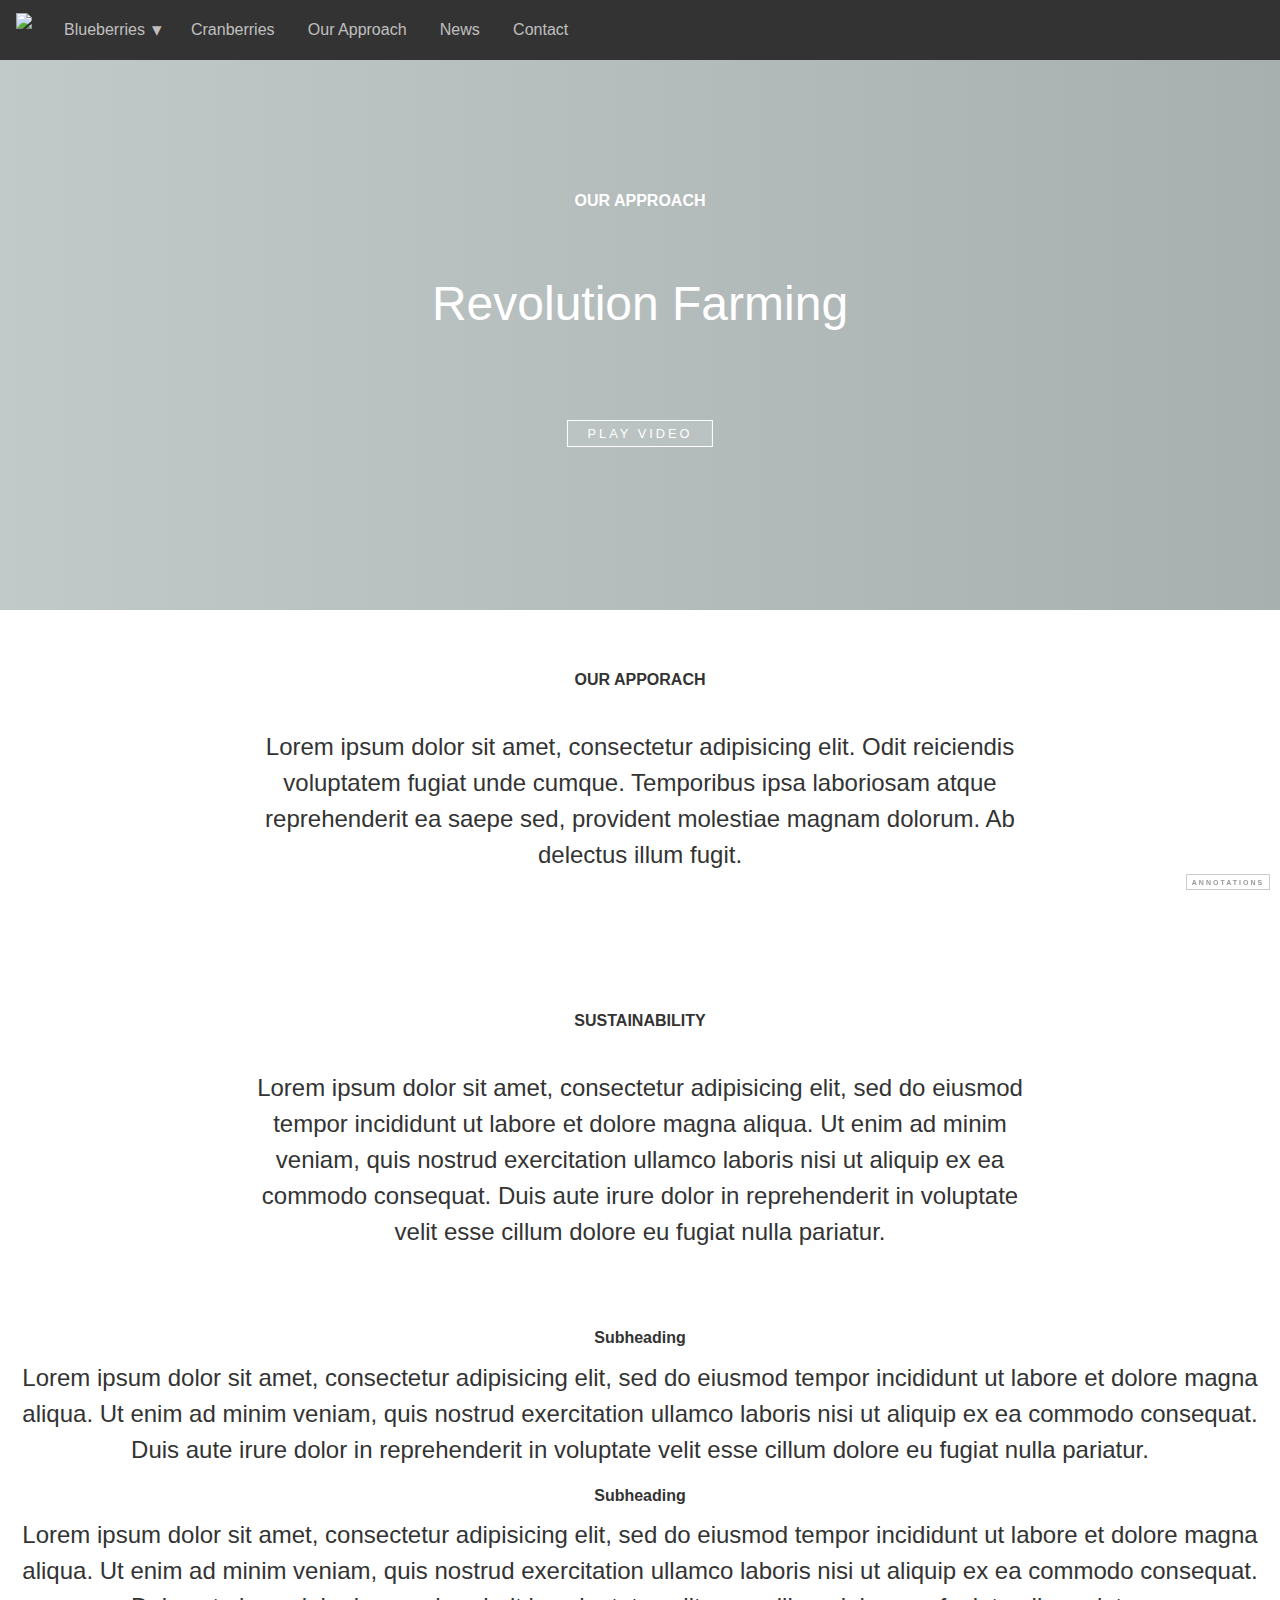
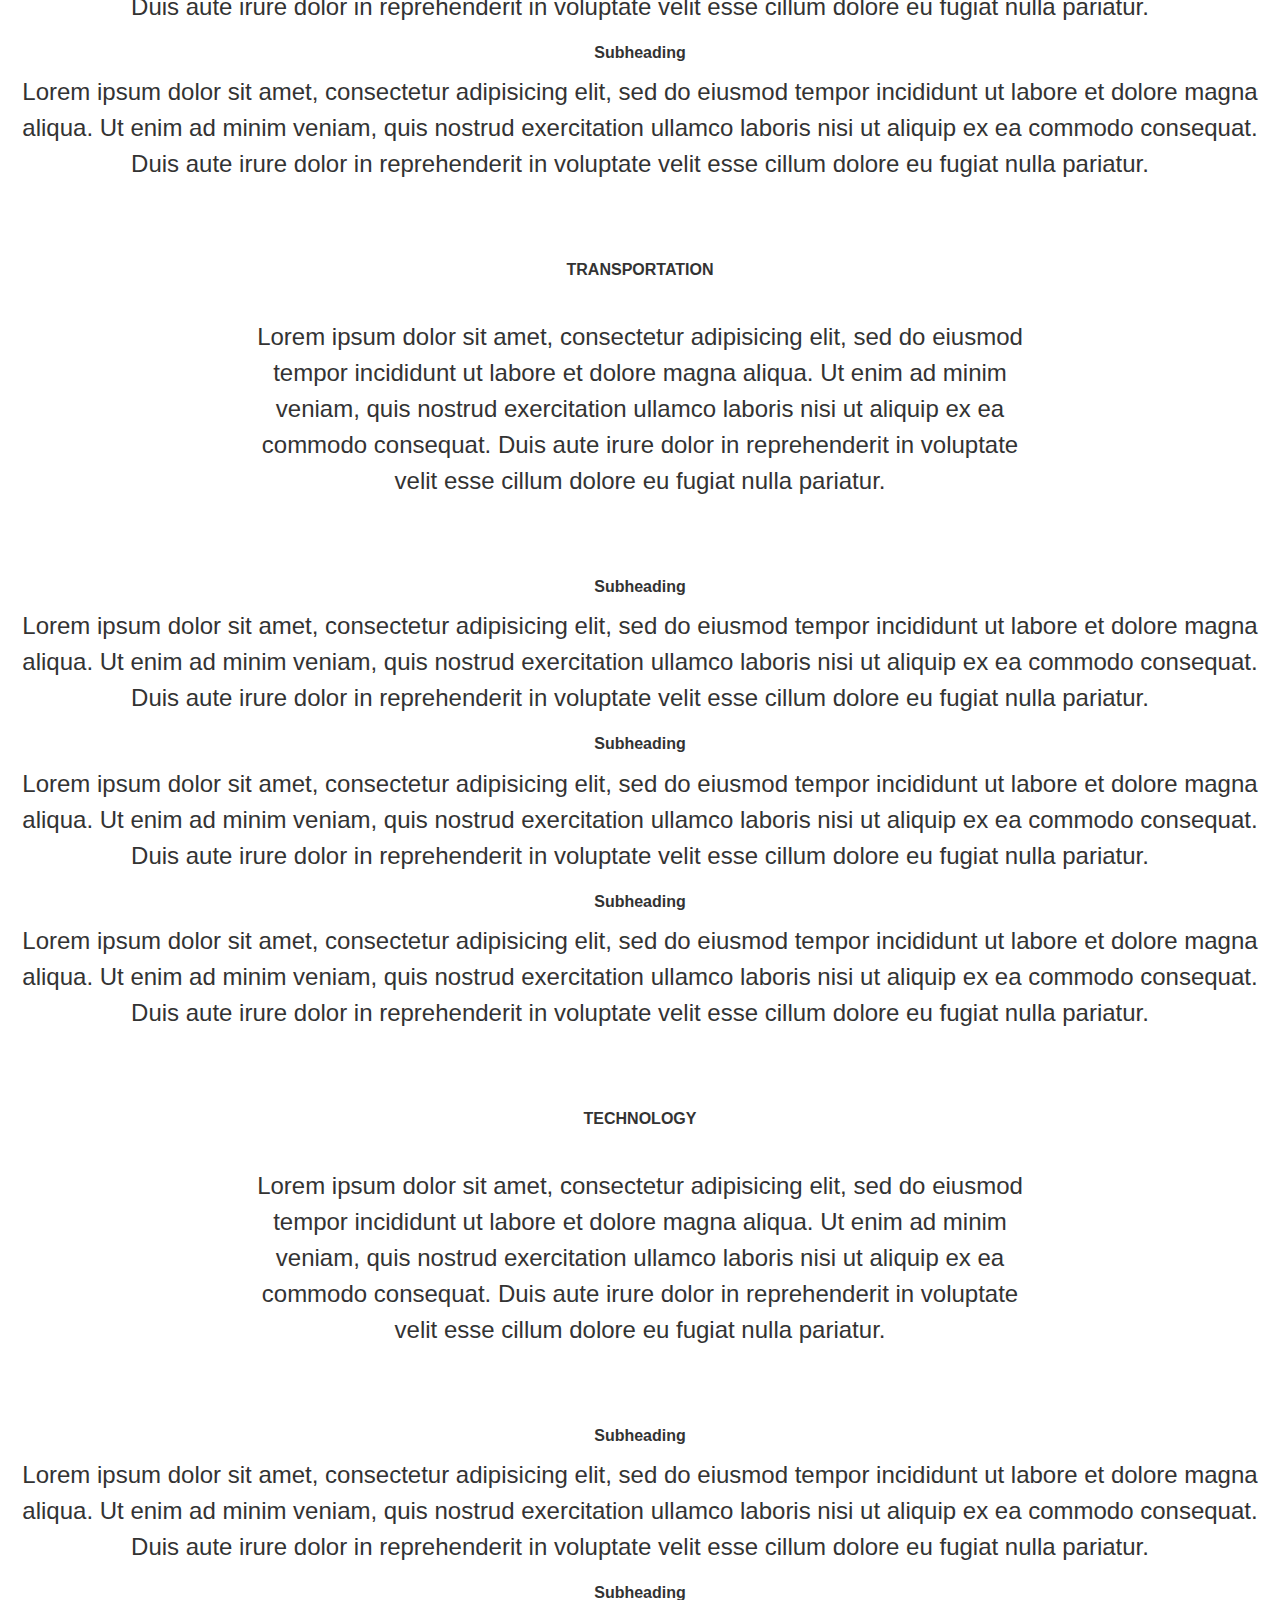
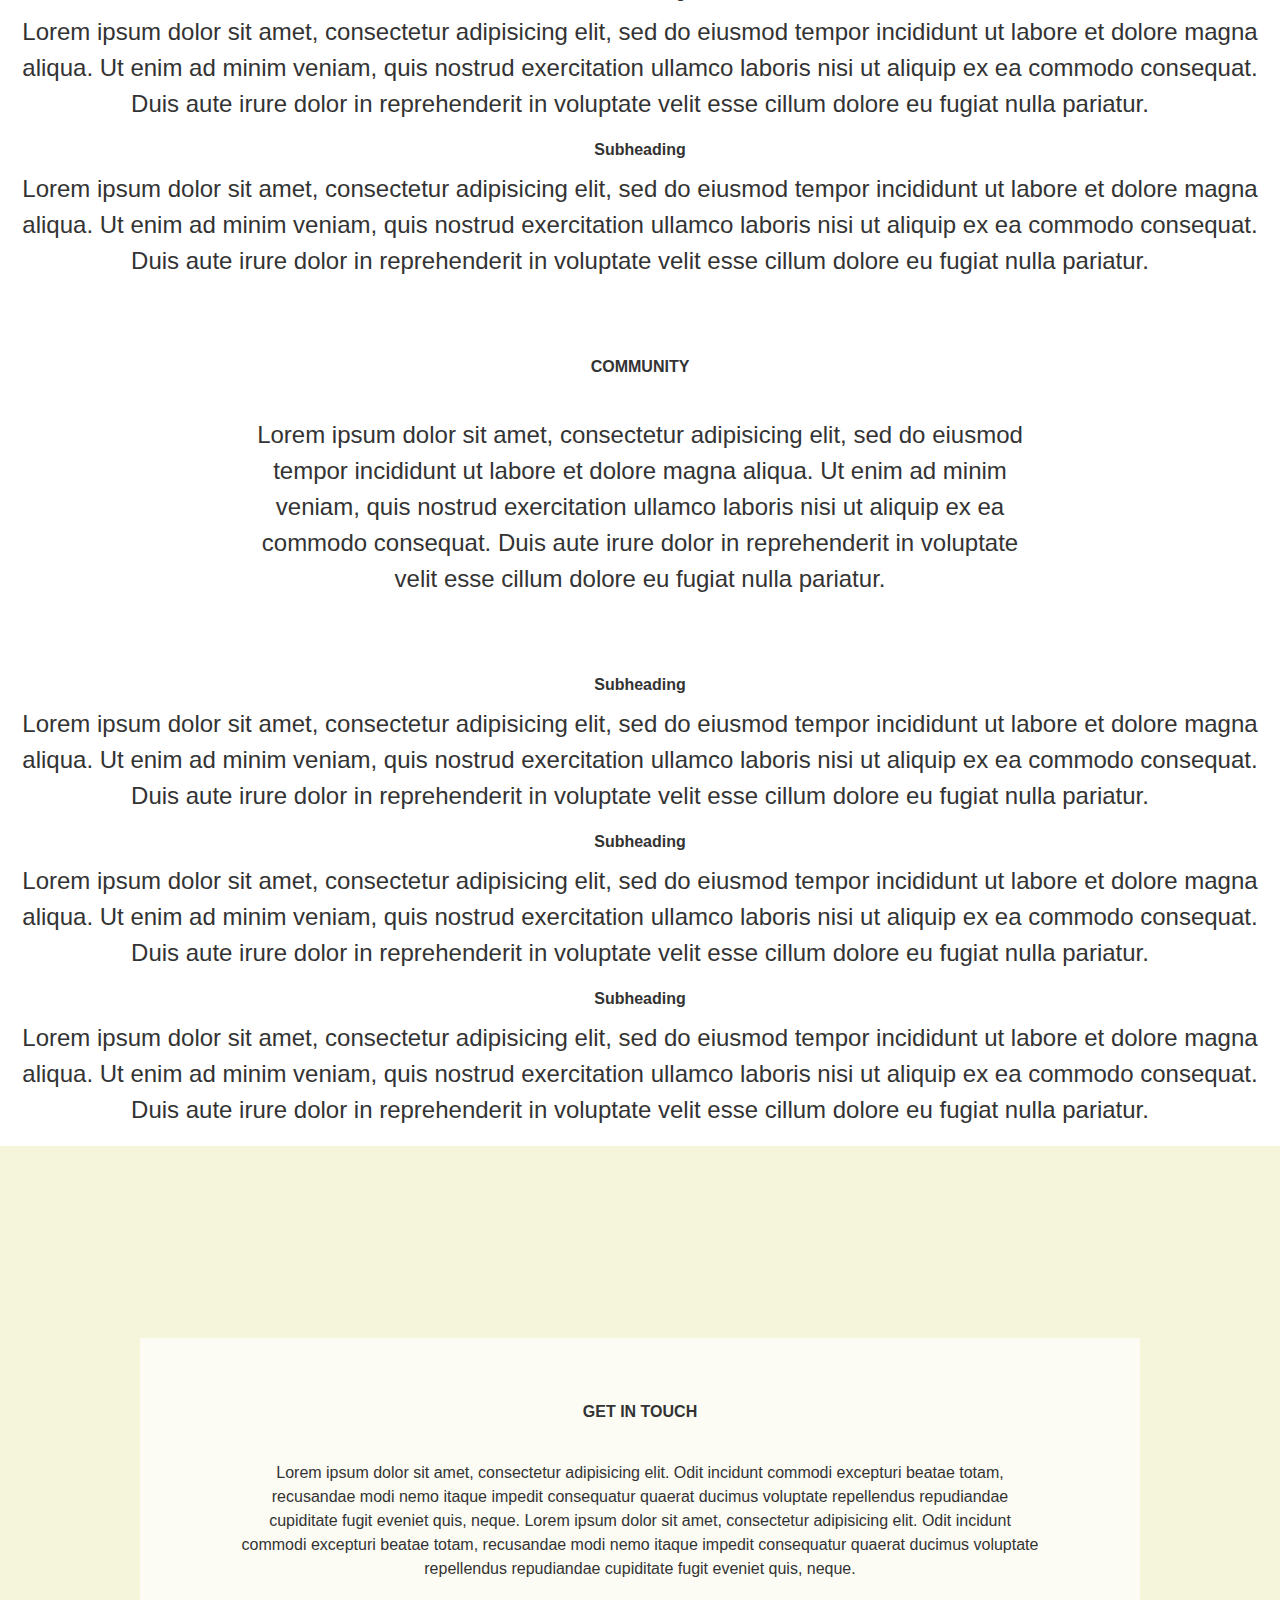
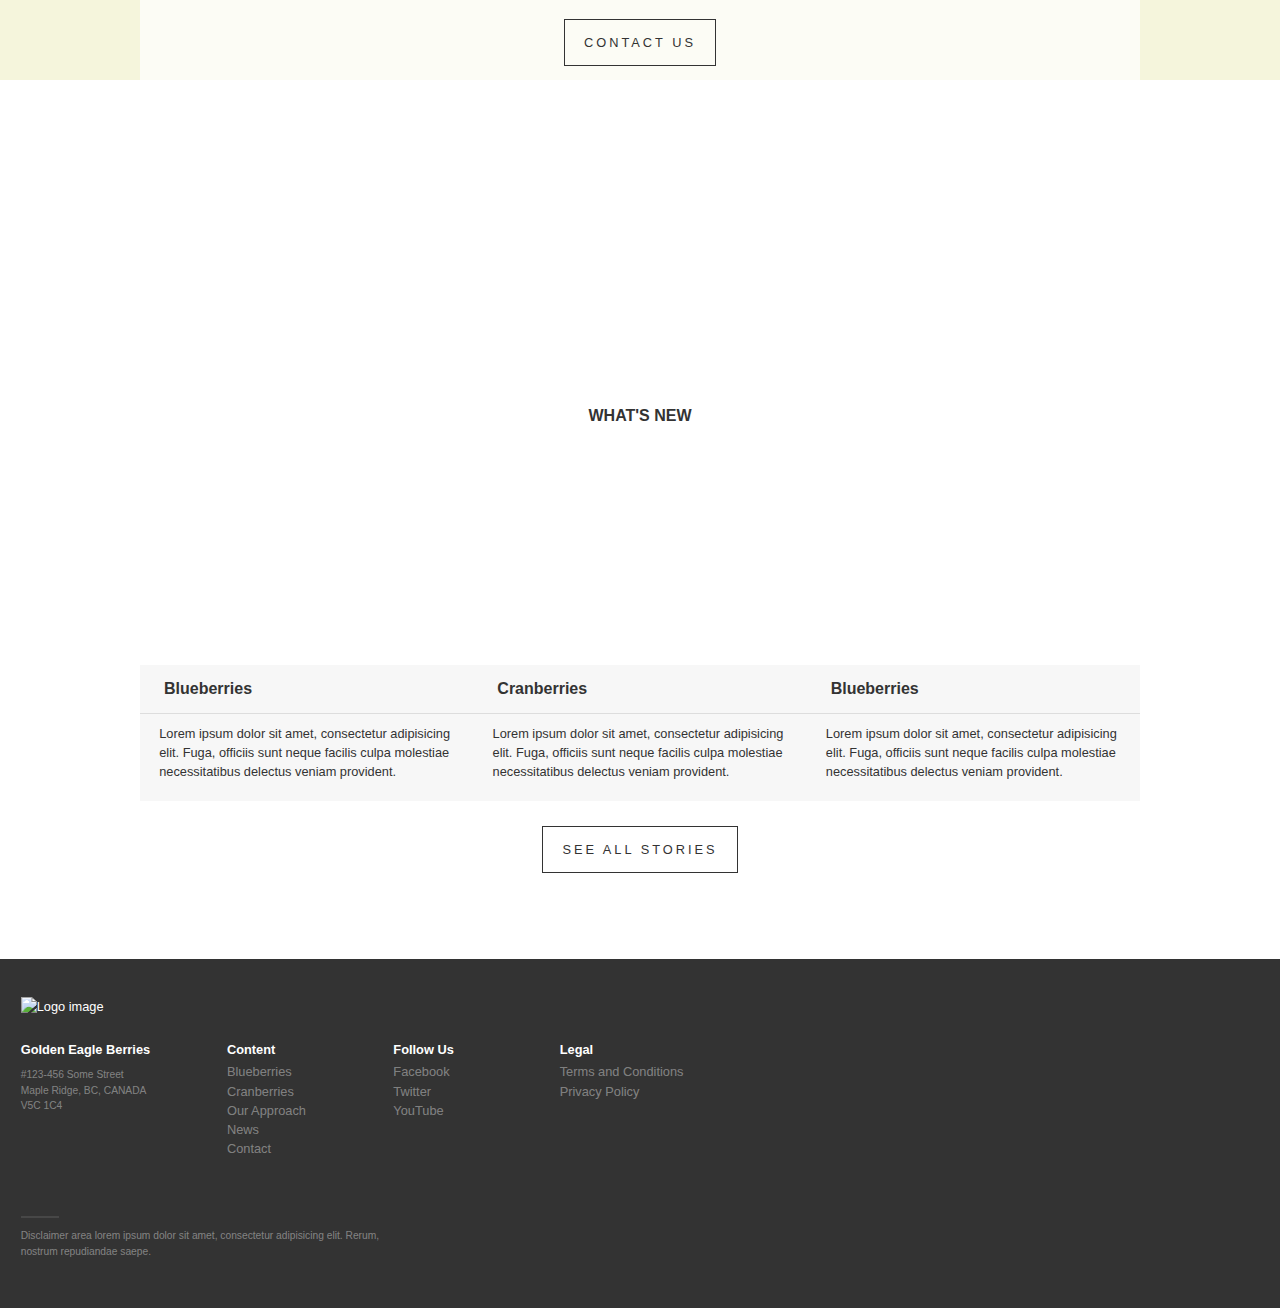
==== commit 220ca6a3: "typos" ====
--- a/approach.html
+++ b/approach.html
@@ -20,38 +20,25 @@
         <a href="javascript:void(0)" class="navigation-menu-button" id="js-mobile-menu">MENU</a>
         <nav role="navigation">
           <ul id="js-navigation-menu" class="navigation-menu show">
-            <li class="nav-link"><a href="blueberries.html">Blueberries</a></li>
+            <li class="nav-link more"><a href="blueberries.html">Blueberries</a>
+              <ul class="submenu">
+                <li><a href="#">Life Cycle</a></li>
+                <li><a href="cultivars.html">Varieties/Cultivars</a></li>
+                <li><a href="product-specs.html">Product Specs</a>
+                </li>
+              </ul>
+            </li>
             <li class="nav-link"><a href="javascript:void(0)">Cranberries</a></li>
             <li class="nav-link"><a href="javascript:void(0)">Our Approach</a>
-<!--               <ul class="submenu">
-                <li><a href="javascript:void(0)">Farming</a></li>
-                <li><a href="javascript:void(0)">Transportation</a></li>
-                <li class="more"><a href="javascript:void(0)">Community</a>
-                  <ul class="submenu">
-                    <li><a href="javascript:void(0)">Sub-submenu Item</a></li>
-                    <li><a href="javascript:void(0)">Another Item</a></li>
-                  </ul>
-                </li>
-              </ul> -->
             </li>
             <li class="nav-link"><a href="javascript:void(0)">News</a></li>
             <li class="nav-link"><a href="contact.html">Contact</a></li>
           </ul>
         </nav>
-        <!-- <div class="navigation-tools">
-          <div class="search-bar">
-            <form role="search">
-              <input type="search" placeholder="Enter Search" />
-              <button type="submit">
-                <img src="https://raw.githubusercontent.com/thoughtbot/refills/master/source/images/search-icon.png" alt="Search Icon">
-              </button>
-            </form>
-          </div>
-        </div> -->
       </div>
     </header>
 
-    <div class="sub-navigation">
+<!--     <div class="sub-navigation">
       <div class="sub-navigation-wrapper">
         <nav role="navigation">
         <h1>Our Approach</h1>
@@ -62,7 +49,7 @@
           </ul>
         </nav>
       </div>
-    </div>
+    </div> -->
 
 
     <section class="image-gradient-dynamic intro">
@@ -71,7 +58,8 @@
       <div class="overlay" style="background-image:url('img/fields.jpg'); background-position: center;"></div>
 
       <div class="copy">
-        <p>Lorem ipsum at every step along the way</p>
+        <h1>Our Approach</h1>
+        <p>Revolution Farming</p>
         <label for="modal-1">
           <div class="modal-trigger button-hollow">Play Video</div>
         </label>
@@ -100,7 +88,7 @@
       </div>
     </section>
 
-    <section>
+    <!-- <section>
         <div class="process">
 
         <div class="row stickem-container">
@@ -140,7 +128,7 @@
         </div>
 
         <div class="row stickem-container">
-          <div class="content" style="background-image:url('https://c.stocksy.com/a/Tft000/z0/213991.jpg')">
+          <div class="content" style="background-image:url('img/harvest.jpg')">
             <p>Lorem ipsum dolor sit amet, consectetur adipisicing elit, sed do eiusmod tempor incididunt ut labore et dolore magna aliqua. Ut enim ad minim veniam, quis nostrud exercitation ullamco laboris nisi ut aliquip ex ea commodo consequat.</p>
             <p>Duis aute irure dolor in reprehenderit in voluptate velit esse cillum dolore eu fugiat nulla pariatur. Excepteur sint occaecat cupidatat non proident, sunt in culpa qui officia deserunt mollit anim id est laborum.</p>
             <p>Lorem ipsum dolor sit amet, consectetur adipisicing elit, sed do eiusmod tempor incididunt ut labore et dolore magna aliqua. Ut enim ad minim veniam, quis nostrud exercitation ullamco laboris nisi ut aliquip ex ea commodo consequat.</p>
@@ -154,7 +142,7 @@
         </div>
 
         <div class="row stickem-container">
-          <div class="content" style="background-image:url('https://c.stocksy.com/a/Tft000/z0/213991.jpg')">
+          <div class="content" style="background-image:url('img/line.jpg')">
             <p>Lorem ipsum dolor sit amet, consectetur adipisicing elit, sed do eiusmod tempor incididunt ut labore et dolore magna aliqua. Ut enim ad minim veniam, quis nostrud exercitation ullamco laboris nisi ut aliquip ex ea commodo consequat.</p>
             <p>Duis aute irure dolor in reprehenderit in voluptate velit esse cillum dolore eu fugiat nulla pariatur. Excepteur sint occaecat cupidatat non proident, sunt in culpa qui officia deserunt mollit anim id est laborum.</p>
             <p>Lorem ipsum dolor sit amet, consectetur adipisicing elit, sed do eiusmod tempor incididunt ut labore et dolore magna aliqua. Ut enim ad minim veniam, quis nostrud exercitation ullamco laboris nisi ut aliquip ex ea commodo consequat.</p>
@@ -167,20 +155,167 @@
           </div>
         </div>
 
-        <div class="row stickem-container" style="background-image:url('https://c.stocksy.com/a/8kv200/z0/698624.jpg')">
-        </div>
-
-      </div>
-    </section>
+        <div class="row stickem-container" style="background-image:url('img/worker.jpg')">
+        </div>
+
+      </div>
+    </section> -->
 
     <section id="overview" class="center">
       <div class="section-inner-sm">
+      <h2>Sustainability</h2>
       <p>Lorem ipsum dolor sit amet, consectetur adipisicing elit, sed do eiusmod
       tempor incididunt ut labore et dolore magna aliqua. Ut enim ad minim veniam,
       quis nostrud exercitation ullamco laboris nisi ut aliquip ex ea commodo
       consequat. Duis aute irure dolor in reprehenderit in voluptate velit esse
       cillum dolore eu fugiat nulla pariatur.</p>
       </div>
+
+      <div class="approach">
+        <h3>Subheading</h3>
+        <p>Lorem ipsum dolor sit amet, consectetur adipisicing elit, sed do eiusmod
+        tempor incididunt ut labore et dolore magna aliqua. Ut enim ad minim veniam,
+        quis nostrud exercitation ullamco laboris nisi ut aliquip ex ea commodo
+        consequat. Duis aute irure dolor in reprehenderit in voluptate velit esse
+        cillum dolore eu fugiat nulla pariatur.</p>
+      </div>
+
+      <div class="approach">
+        <h3>Subheading</h3>
+        <p>Lorem ipsum dolor sit amet, consectetur adipisicing elit, sed do eiusmod
+        tempor incididunt ut labore et dolore magna aliqua. Ut enim ad minim veniam,
+        quis nostrud exercitation ullamco laboris nisi ut aliquip ex ea commodo
+        consequat. Duis aute irure dolor in reprehenderit in voluptate velit esse
+        cillum dolore eu fugiat nulla pariatur.</p>
+      </div>
+
+      <div class="approach">
+        <h3>Subheading</h3>
+        <p>Lorem ipsum dolor sit amet, consectetur adipisicing elit, sed do eiusmod
+        tempor incididunt ut labore et dolore magna aliqua. Ut enim ad minim veniam,
+        quis nostrud exercitation ullamco laboris nisi ut aliquip ex ea commodo
+        consequat. Duis aute irure dolor in reprehenderit in voluptate velit esse
+        cillum dolore eu fugiat nulla pariatur.</p>
+      </div>
+
+    </section>
+
+    <section id="overview" class="center">
+      <div class="section-inner-sm">
+      <h2>Transportation</h2>
+      <p>Lorem ipsum dolor sit amet, consectetur adipisicing elit, sed do eiusmod
+      tempor incididunt ut labore et dolore magna aliqua. Ut enim ad minim veniam,
+      quis nostrud exercitation ullamco laboris nisi ut aliquip ex ea commodo
+      consequat. Duis aute irure dolor in reprehenderit in voluptate velit esse
+      cillum dolore eu fugiat nulla pariatur.</p>
+      </div>
+
+      <div class="approach">
+        <h3>Subheading</h3>
+        <p>Lorem ipsum dolor sit amet, consectetur adipisicing elit, sed do eiusmod
+        tempor incididunt ut labore et dolore magna aliqua. Ut enim ad minim veniam,
+        quis nostrud exercitation ullamco laboris nisi ut aliquip ex ea commodo
+        consequat. Duis aute irure dolor in reprehenderit in voluptate velit esse
+        cillum dolore eu fugiat nulla pariatur.</p>
+      </div>
+
+      <div class="approach">
+        <h3>Subheading</h3>
+        <p>Lorem ipsum dolor sit amet, consectetur adipisicing elit, sed do eiusmod
+        tempor incididunt ut labore et dolore magna aliqua. Ut enim ad minim veniam,
+        quis nostrud exercitation ullamco laboris nisi ut aliquip ex ea commodo
+        consequat. Duis aute irure dolor in reprehenderit in voluptate velit esse
+        cillum dolore eu fugiat nulla pariatur.</p>
+      </div>
+
+      <div class="approach">
+        <h3>Subheading</h3>
+        <p>Lorem ipsum dolor sit amet, consectetur adipisicing elit, sed do eiusmod
+        tempor incididunt ut labore et dolore magna aliqua. Ut enim ad minim veniam,
+        quis nostrud exercitation ullamco laboris nisi ut aliquip ex ea commodo
+        consequat. Duis aute irure dolor in reprehenderit in voluptate velit esse
+        cillum dolore eu fugiat nulla pariatur.</p>
+      </div>
+
+
+    </section>
+
+    <section id="overview" class="center">
+      <div class="section-inner-sm">
+      <h2>Technology</h2>
+      <p>Lorem ipsum dolor sit amet, consectetur adipisicing elit, sed do eiusmod
+      tempor incididunt ut labore et dolore magna aliqua. Ut enim ad minim veniam,
+      quis nostrud exercitation ullamco laboris nisi ut aliquip ex ea commodo
+      consequat. Duis aute irure dolor in reprehenderit in voluptate velit esse
+      cillum dolore eu fugiat nulla pariatur.</p>
+      </div>
+
+      <div class="approach">
+        <h3>Subheading</h3>
+        <p>Lorem ipsum dolor sit amet, consectetur adipisicing elit, sed do eiusmod
+        tempor incididunt ut labore et dolore magna aliqua. Ut enim ad minim veniam,
+        quis nostrud exercitation ullamco laboris nisi ut aliquip ex ea commodo
+        consequat. Duis aute irure dolor in reprehenderit in voluptate velit esse
+        cillum dolore eu fugiat nulla pariatur.</p>
+      </div>
+
+      <div class="approach">
+        <h3>Subheading</h3>
+        <p>Lorem ipsum dolor sit amet, consectetur adipisicing elit, sed do eiusmod
+        tempor incididunt ut labore et dolore magna aliqua. Ut enim ad minim veniam,
+        quis nostrud exercitation ullamco laboris nisi ut aliquip ex ea commodo
+        consequat. Duis aute irure dolor in reprehenderit in voluptate velit esse
+        cillum dolore eu fugiat nulla pariatur.</p>
+      </div>
+
+      <div class="approach">
+        <h3>Subheading</h3>
+        <p>Lorem ipsum dolor sit amet, consectetur adipisicing elit, sed do eiusmod
+        tempor incididunt ut labore et dolore magna aliqua. Ut enim ad minim veniam,
+        quis nostrud exercitation ullamco laboris nisi ut aliquip ex ea commodo
+        consequat. Duis aute irure dolor in reprehenderit in voluptate velit esse
+        cillum dolore eu fugiat nulla pariatur.</p>
+      </div>
+
+    </section>
+
+    <section id="overview" class="center">
+      <div class="section-inner-sm">
+      <h2>Community</h2>
+      <p>Lorem ipsum dolor sit amet, consectetur adipisicing elit, sed do eiusmod
+      tempor incididunt ut labore et dolore magna aliqua. Ut enim ad minim veniam,
+      quis nostrud exercitation ullamco laboris nisi ut aliquip ex ea commodo
+      consequat. Duis aute irure dolor in reprehenderit in voluptate velit esse
+      cillum dolore eu fugiat nulla pariatur.</p>
+      </div>
+
+      <div class="approach">
+        <h3>Subheading</h3>
+        <p>Lorem ipsum dolor sit amet, consectetur adipisicing elit, sed do eiusmod
+        tempor incididunt ut labore et dolore magna aliqua. Ut enim ad minim veniam,
+        quis nostrud exercitation ullamco laboris nisi ut aliquip ex ea commodo
+        consequat. Duis aute irure dolor in reprehenderit in voluptate velit esse
+        cillum dolore eu fugiat nulla pariatur.</p>
+      </div>
+
+      <div class="approach">
+        <h3>Subheading</h3>
+        <p>Lorem ipsum dolor sit amet, consectetur adipisicing elit, sed do eiusmod
+        tempor incididunt ut labore et dolore magna aliqua. Ut enim ad minim veniam,
+        quis nostrud exercitation ullamco laboris nisi ut aliquip ex ea commodo
+        consequat. Duis aute irure dolor in reprehenderit in voluptate velit esse
+        cillum dolore eu fugiat nulla pariatur.</p>
+      </div>
+
+      <div class="approach">
+        <h3>Subheading</h3>
+        <p>Lorem ipsum dolor sit amet, consectetur adipisicing elit, sed do eiusmod
+        tempor incididunt ut labore et dolore magna aliqua. Ut enim ad minim veniam,
+        quis nostrud exercitation ullamco laboris nisi ut aliquip ex ea commodo
+        consequat. Duis aute irure dolor in reprehenderit in voluptate velit esse
+        cillum dolore eu fugiat nulla pariatur.</p>
+      </div>
+
     </section>
 
 
@@ -189,7 +324,7 @@
     	<div id="js-parallax-window" class="parallax-window">
     	  <div class="parallax-static-content">
     	    <div class="section-inner floating-box">
-           <h2>Our Commitment</h2>
+           <h2>Get in touch</h2>
            <p>Lorem ipsum dolor sit amet, consectetur adipisicing elit. Odit incidunt commodi excepturi beatae totam, recusandae modi nemo itaque impedit consequatur quaerat ducimus voluptate repellendus repudiandae cupiditate fugit eveniet quis, neque. Lorem ipsum dolor sit amet, consectetur adipisicing elit. Odit incidunt commodi excepturi beatae totam, recusandae modi nemo itaque impedit consequatur quaerat ducimus voluptate repellendus repudiandae cupiditate fugit eveniet quis, neque.</p>
            <a href="#" class="button-hollow dark">Contact Us</a>
           </div>
--- a/css/styles.css
+++ b/css/styles.css
@@ -1167,6 +1167,9 @@
 #brand-story h4 {
   font-size: 2em; }
 
+.active a {
+  color: #000 !important; }
+
 .clearfix:after, section:after {
   clear: both;
   content: "";
@@ -1202,6 +1205,12 @@
 
 .center {
   text-align: center; }
+
+#contact p {
+  max-width: 70%;
+  margin: auto; }
+#contact h3 {
+  margin-top: 50px; }
 
 #products {
   background-color: #f0f0f0; }
@@ -1352,18 +1361,6 @@
   .content p {
     margin: 200px 0; }
 
-  .row:nth-child(1) .content {
-    background-image: url("https://c.stocksy.com/a/nde200/z0/632883.jpg"); }
-
-  .row:nth-child(2) .content {
-    background-image: url("https://c.stocksy.com/a/6Sb000/z0/143970.jpg"); }
-
-  .row:nth-child(3) .content {
-    background-image: url("https://c.stocksy.com/a/ChF100/z0/298666.jpg"); }
-
-  .row:nth-child(4) .content {
-    background-image: url("https://c.stocksy.com/a/8SP200/z0/574500.jpg"); }
-
   .aside {
     height: auto;
     width: 50%;
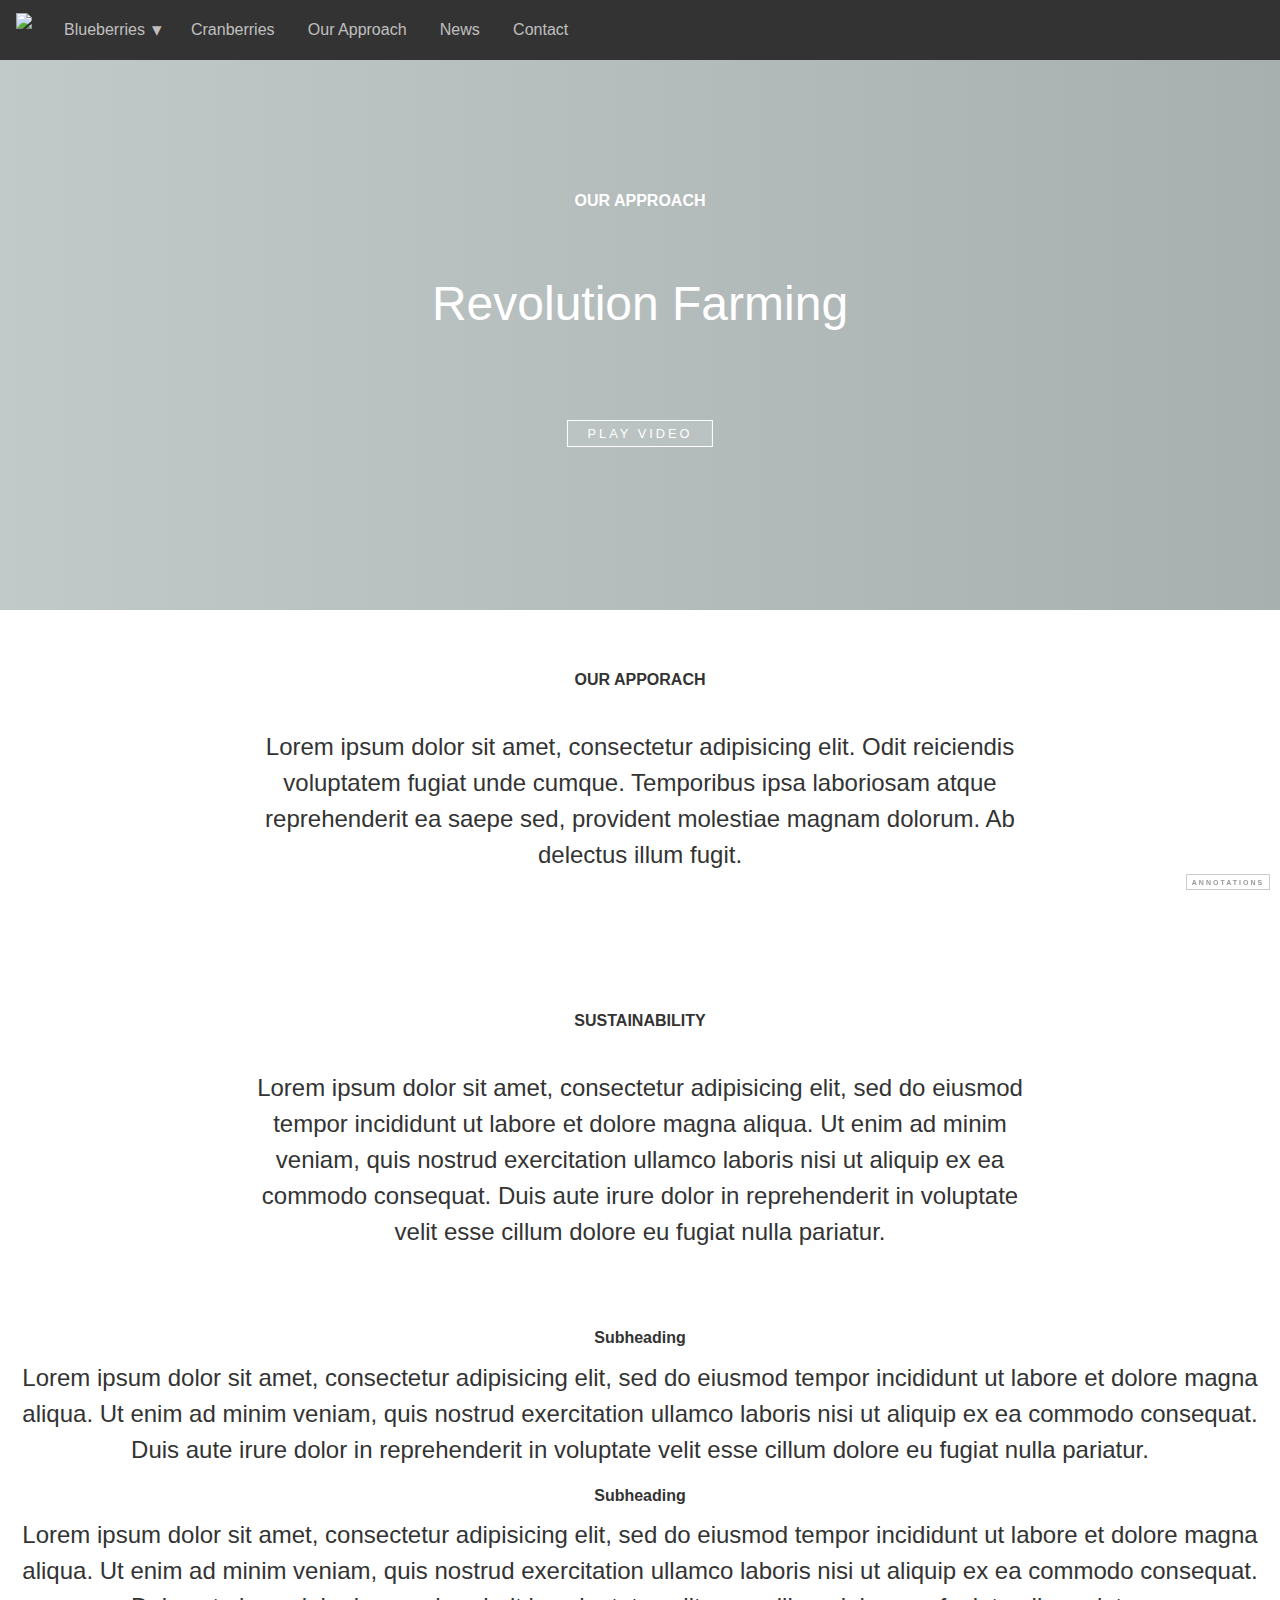
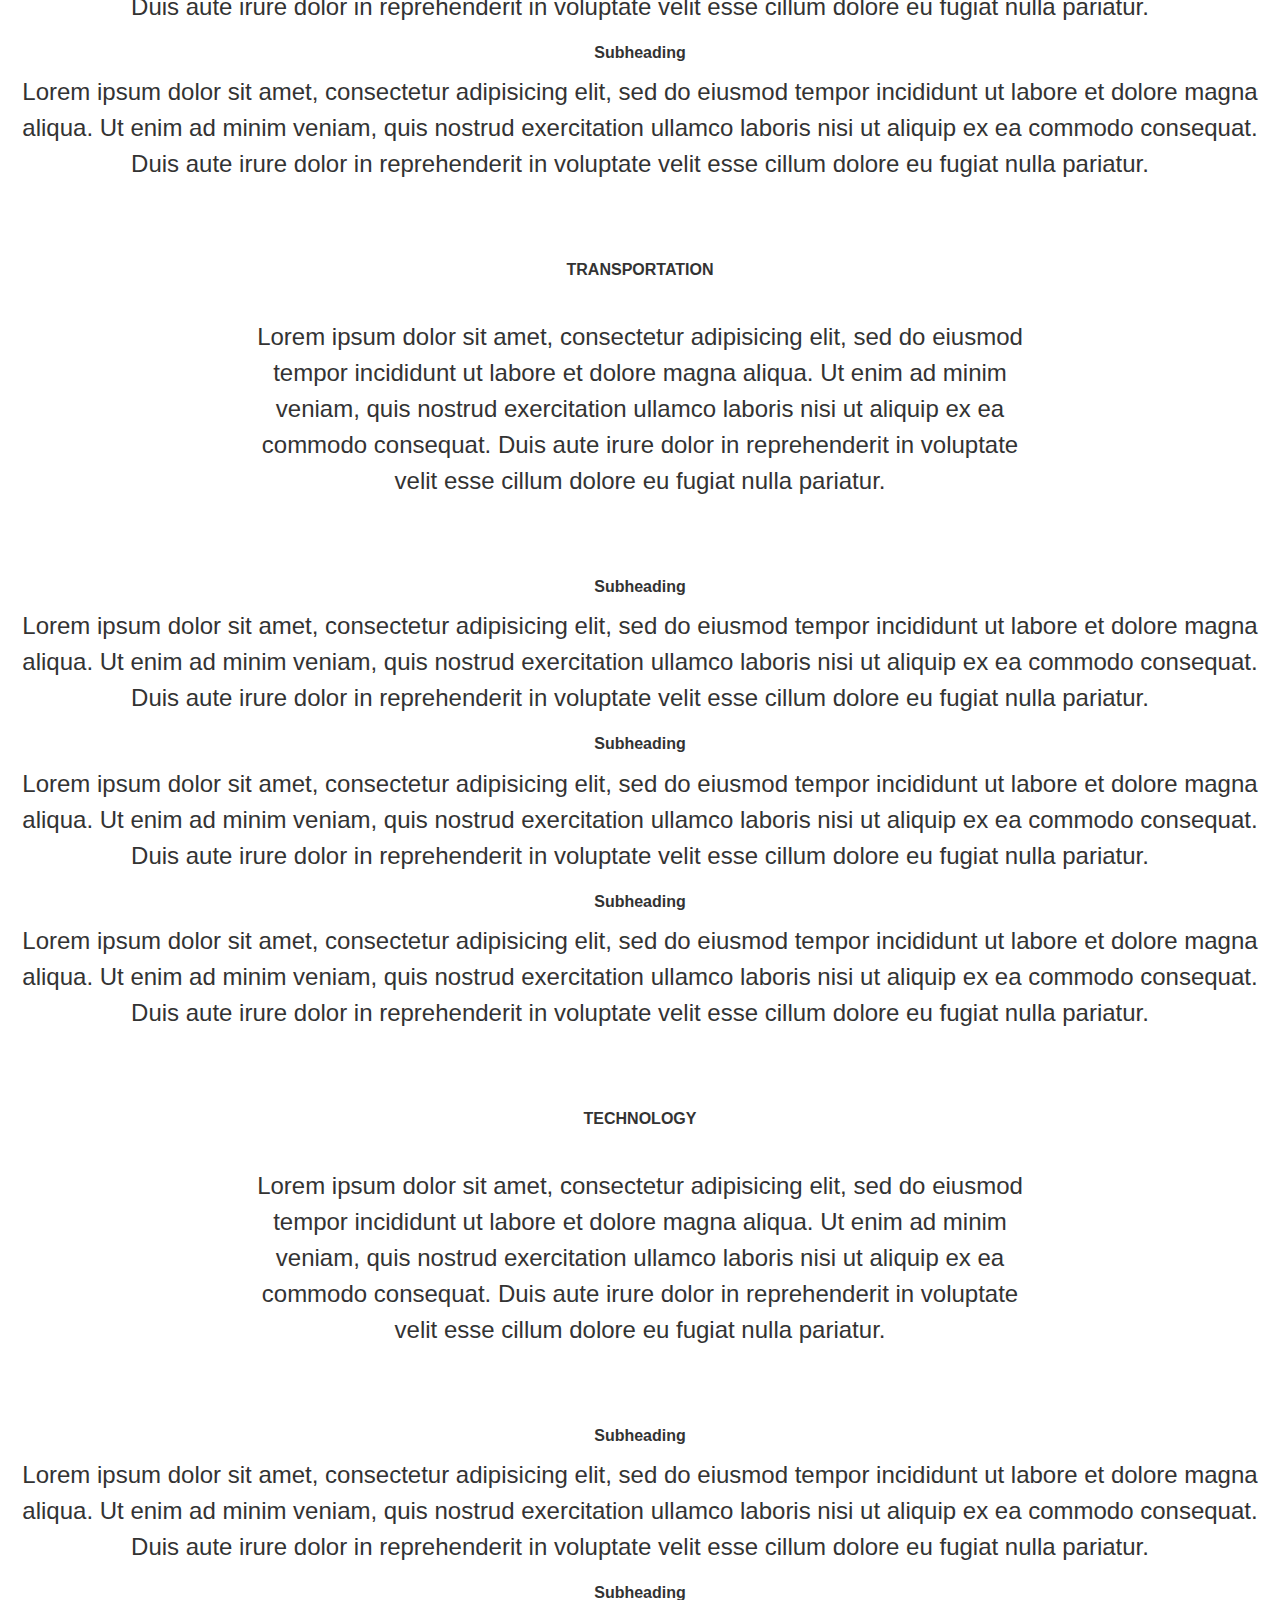
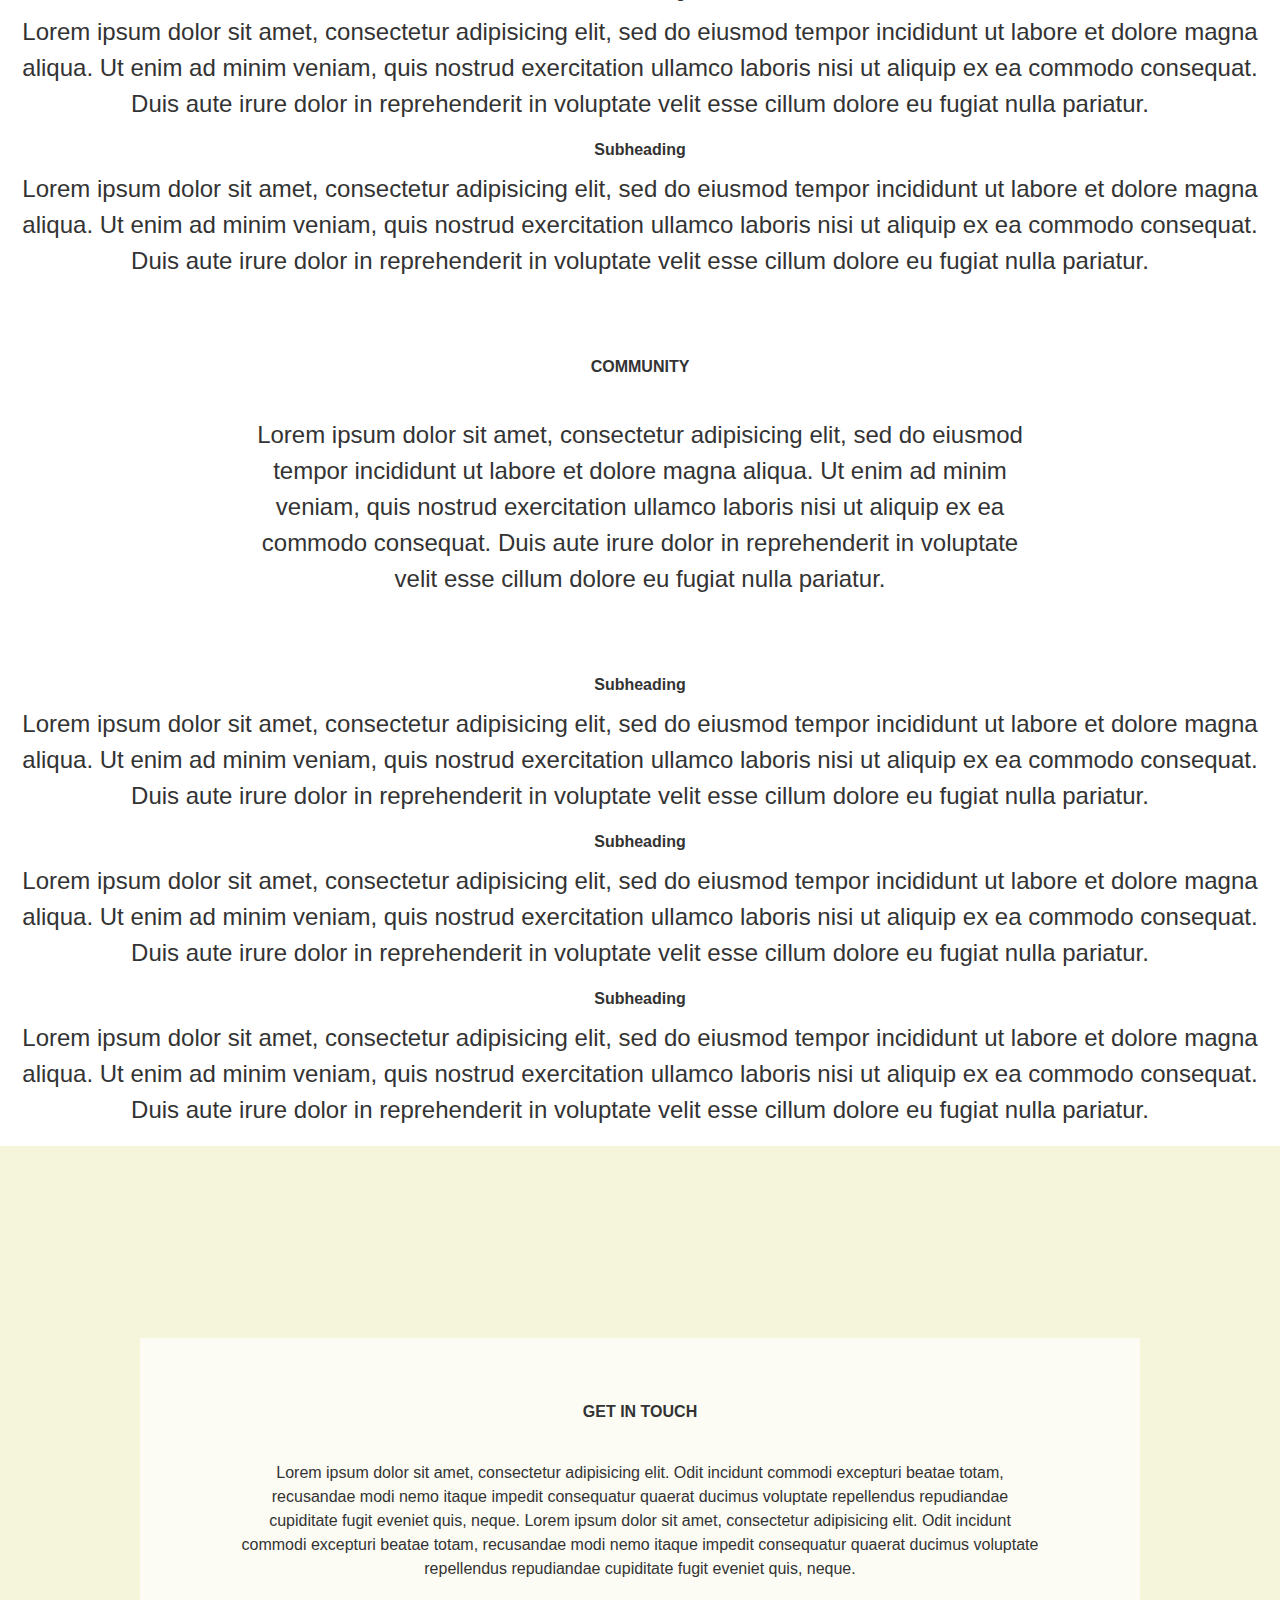
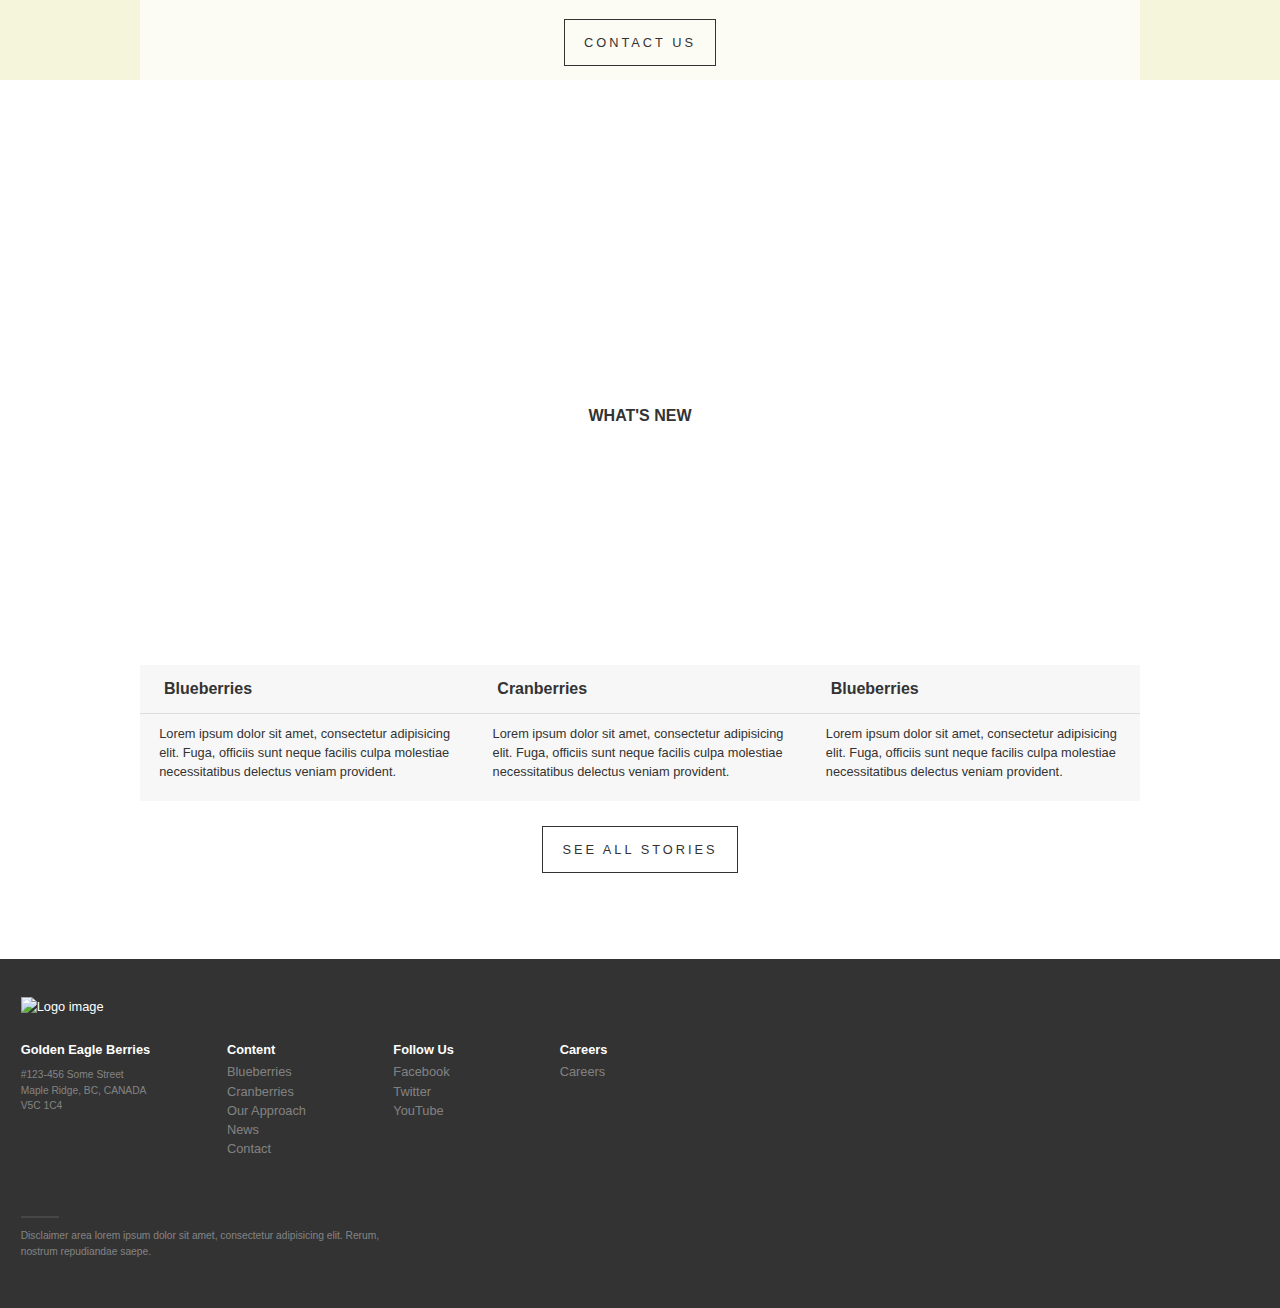
==== commit 5e8af059: "add careers" ====
--- a/approach.html
+++ b/approach.html
@@ -426,9 +426,8 @@
           <li><a href="javascript:void(0)">YouTube</a></li>
         </ul>
         <ul>
-          <li><h3>Legal</h3></li>
-          <li><a href="javascript:void(0)">Terms and Conditions</a></li>
-          <li><a href="javascript:void(0)">Privacy Policy</a></li>
+          <li><h3>Careers</h3></li>
+          <li><a href="javascript:void(0)">Careers</a></li>
         </ul>
       </div>
       <hr>
